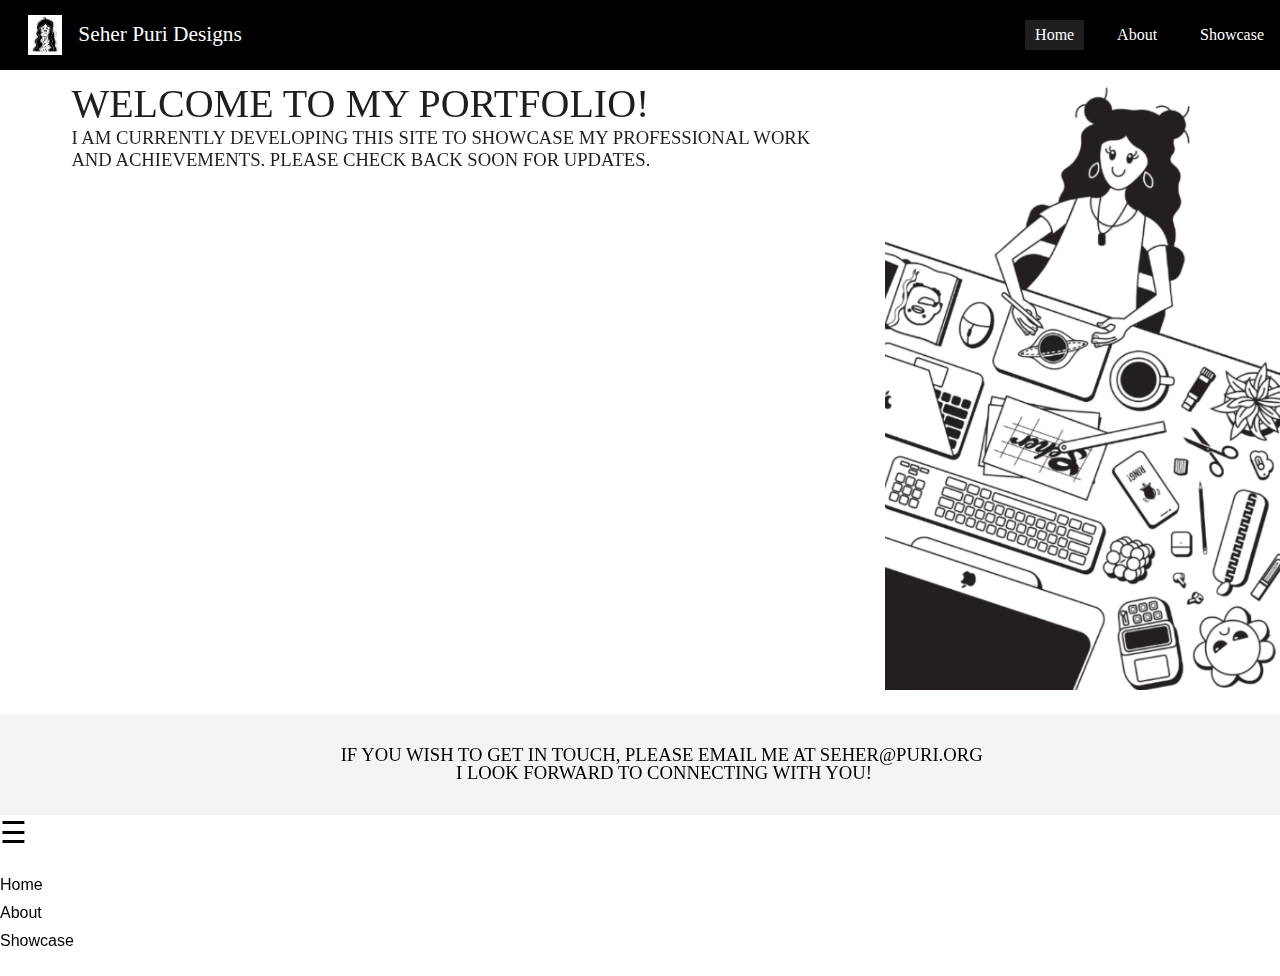
==== index.html @ eef6afc5 "Update index.html" ====
<html lang="en-GB" itemscope="" itemtype="http://schema.org/WebPage">

<head>
  <meta charset="utf-8">
  <script nonce="">var DOCS_timing = {}; DOCS_timing['sl'] = new Date().getTime();</script>
  <script nonce="">function _DumpException(e) { throw e; }</script>
  <script src="menu.js"></script>
  <script data-id="_gd" nonce="">window.WIZ_global_data = { "nQyAE": {} };</script>
  <script
    nonce="">_docs_flag_initialData = { "atari-emtpr": false, "atari-ebidm": true, "atari-ebids": true, "atari-eibrm": false, "atari-ectm": false, "atari-ects": false, "docs-text-elei": false, "docs-text-usc": true, "atari-bae": false, "docs-text-emtps": true, "docs-text-etsrdpn": false, "docs-text-etsrds": false, "docs-text-erdfs": false, "docs-text-endes": false, "docs-text-escpv": true, "docs-text-ecfs": false, "docs-text-ecis": false, "docs-text-eectfs": false, "docs-text-edctzs": true, "docs-text-eetxpc": false, "docs-text-eetxp": false, "docs-text-ertkmcp": true, "docs-text-ettctvs": false, "docs-text-ettts": false, "docs-text-escoubs": false, "docs-text-escivs": false, "docs-text-escitrbs": false, "docs-text-emscts": false, "docs-text-ecgvd": false, "docs-text-esbbcis": true, "docs-text-esbbcts": false, "docs-text-etccdts": false, "docs-text-etcchrs": false, "docs-text-etctrs": false, "docs-text-eltbbs": false, "docs-text-ecltts": false, "docs-text-etb": false, "docs-text-esbefr": false, "docs-text-ipi": false, "docs-etshc": false, "docs-text-tbcb": 2.0E7, "docs-efsmsdl": false, "docs-text-etof": false, "docs-text-ehlb": false, "docs-text-epa": true, "docs-text-dwit": false, "docs-text-elawp": false, "docs-eec": false, "docs-ecot": "", "docs-text-enbcr": false, "docs-sup": "", "umss": false, "docs-eldi": false, "docs-dli": false, "docs-liap": "/logImpressions", "ilcm": { "eui": "AHKXmL04zzETbN6a4yVkC2nZ6gKT31BmQuj3uWmdOve6rHyRDzWikCf91aJhLRkDQKFdBZyARju8", "je": 1, "sstu": 1723499376932144, "si": "CLHqh8G38IcDFcnczgAdP38i7Q", "gsc": null, "ei": [5703839, 5704621, 5706832, 5706836, 5707711, 5737784, 5737800, 5738513, 5738529, 5740798, 5740814, 5743108, 5743124, 5747265, 5748013, 5748029, 5752678, 5752694, 5753313, 5753329, 5754213, 5754229, 5755080, 5755096, 5758807, 5758823, 5762243, 5762259, 5764252, 5764268, 5765535, 5765551, 5766761, 5766777, 5767835, 5767851, 5773662, 5773678, 5774331, 5774347, 5774836, 5774852, 5776501, 5776517, 5784931, 5784947, 5784951, 5784967, 5791766, 5791782, 5796135, 5796151, 5796457, 5796473, 5797275, 5797291, 5798980, 5798996, 14101306, 14101502, 14101510, 14101534, 49372435, 49372443, 49375314, 49375322, 49472063, 49472071, 49622823, 49622831, 49623173, 49623181, 49643568, 49643576, 49644015, 49644023, 49769337, 49769345, 49822921, 49822929, 49823164, 49823172, 49833462, 49833470, 49842855, 49842863, 49924706, 49924714, 50221720, 50221728, 50266222, 50266230, 50273528, 50273536, 50297076, 50297084, 50297426, 50297434, 50335889, 50335897, 50360140, 50360148, 50498907, 50498915, 50529103, 50529111, 50586962, 50586970, 70971256, 70971264, 71038255, 71038263, 71079938, 71079946, 71085241, 71085249, 71185170, 71185178, 71197826, 71197834, 71238946, 71238954, 71289146, 71289154, 71346952, 71346960, 71387889, 71387897, 71429507, 71429515, 71473301, 71473309, 71478200, 71478208, 71478589, 71478597, 71528597, 71528605, 71530083, 71530091, 71532749, 71532757, 71533361, 71533377, 71544834, 71544842, 71545513, 71545521, 71546425, 71546433, 71554472, 71554480, 71560069, 71560077, 71560457, 71560465, 71561541, 71561549, 71573870, 71573878, 71592490, 71592498, 71612837, 71612845, 71614595, 71614603, 71624098, 71624114, 71631375, 71631383, 71652641, 71658040, 71658048, 71659813, 71659821, 71689860, 71689868, 71720760, 71732098, 71732106, 71798420, 71798436, 71830922, 71830930, 71897704, 71897712, 71897827, 71897835, 71924351, 71924359, 71928046, 71928054, 71960540, 71960548, 71961126, 71961134, 94327661, 94327669, 94351507, 94351515, 94353368, 94353376, 94397741, 94397749, 94399323, 94399331, 94415365, 94415373, 94420470, 94420478, 94427697, 94427705, 94428280, 94428288, 94429572, 94429580, 94434257, 94434265, 94479346, 94502654, 94502662, 94514761, 94514769, 94518793, 94518801, 94597639, 94597647, 94630911, 94641005, 94641013, 94661802, 94661810, 94670961, 94670969, 94707424, 94707432, 94738953, 94738961, 94784571, 94784579, 94887682, 94913439, 94913447, 94931531, 94931539, 94942490, 94942498, 95087176, 95087184, 95092002, 95092010, 95251262, 95251270, 95270935, 95270943, 95286373, 95286381, 99402321, 99402329], "crc": 0, "cvi": [] }, "docs-ccdil": false, "docs-eil": true, "info_params": { "token": "AHL0AtIHAHZyUPKdlfYdhPXs6K0J0HoTsw:1723499376731" }, "buildLabel": "editors.sites-viewer-frontend_20240730.02_p0", "docs-show_debug_info": false, "docs-castg": "CANARY_TYPE_NONE", "atari-jefp": "/_/view/jserror", "docs-jern": "view", "atari-rhpp": "/_/view", "docs-ecuach": false, "docs-cclt": 2033, "docs-ecci": true, "docs-esi": false, "docs-efypr": true, "docs-eyprp": true }; _docs_flag_cek = null; if (window['DOCS_timing']) { DOCS_timing['ifdld'] = new Date().getTime(); }</script>
  <meta name="viewport" content="width=device-width, initial-scale=1">
  <meta http-equiv="X-UA-Compatible" content="IE=edge">
  <meta name="referrer" content="origin">
  <link rel="icon" href="https://ssl.gstatic.com/atari/images/public/favicon.ico">
  <meta property="og:title" content="Seher Puri Designs">
  <meta property="og:type" content="website">
  <meta property="og:url" content="https://seherpuri.github.io/">
  <meta property="og:description" content="Welcome to my portfolio!
I am currently developing this site to showcase my professional work and achievements. Please check back soon for updates. 
">
  <meta itemprop="name" content="Seher Puri Designs">
  <meta itemprop="description" content="Welcome to my portfolio!
I am currently developing this site to showcase my professional work and achievements. Please check back soon for updates. 
">
  <meta itemprop="url" content="https://seherpuri.github.io/">
  <meta itemprop="thumbnailUrl"
    content="https://lh4.googleusercontent.com/OQDBVNIjzLQw0xaIHqxMUKn0dzCM7rMXqVrAGGxTqViyx8lMSqxVPrhXJ6Pit24qbC6jAW6xp5i2df34tSOvbFw=w16383">
  <meta itemprop="image"
    content="https://lh4.googleusercontent.com/OQDBVNIjzLQw0xaIHqxMUKn0dzCM7rMXqVrAGGxTqViyx8lMSqxVPrhXJ6Pit24qbC6jAW6xp5i2df34tSOvbFw=w16383">
  <meta itemprop="imageUrl"
    content="https://lh4.googleusercontent.com/OQDBVNIjzLQw0xaIHqxMUKn0dzCM7rMXqVrAGGxTqViyx8lMSqxVPrhXJ6Pit24qbC6jAW6xp5i2df34tSOvbFw=w16383">
  <meta property="og:image"
    content="https://lh4.googleusercontent.com/OQDBVNIjzLQw0xaIHqxMUKn0dzCM7rMXqVrAGGxTqViyx8lMSqxVPrhXJ6Pit24qbC6jAW6xp5i2df34tSOvbFw=w16383">
  <link
    href="gFonts.css"
    rel="stylesheet" nonce="">
  <style nonce="">
    @media only screen and (max-width: 479px) {
      .Rn3Z1b {
        font-size: 23.0pt;
      }
    }

    @media only screen and (min-width: 480px) and (max-width: 767px) {
      .Rn3Z1b {
        font-size: 27.0pt;
      }
    }

    @media only screen and (min-width: 768px) and (max-width: 1279px) {
      .Rn3Z1b {
        font-size: 30.0pt;
      }
    }

    @media only screen and (min-width: 1280px) {
      .Rn3Z1b {
        font-size: 30.0pt;
      }
    }
  </style>
  <link rel="stylesheet"
    href="global.css">
  <script nonce=""></script>
  <title>Seher Puri Designs</title>
  <style jsname="ptDGoc" nonce="">
    .ImnMyf {
      background-color: rgba(255, 255, 255, 1);
      color: rgba(33, 33, 33, 1);
    }

    .Vs12Bd {
      background-color: rgba(244, 244, 244, 1);
      color: rgba(0, 0, 0, 1);
    }

    .S5d9Rd {
      background-color: rgba(255, 82, 82, 1);
      color: rgba(255, 255, 255, 1);
    }

    .O13XJf {
      height: 340px;
      padding-bottom: 56px;
      padding-top: 56px;
    }

    .O13XJf .IFuOkc {
      background-image: url(https://ssl.gstatic.com/atari/images/impression-header.png);
    }

    .O13XJf .IFuOkc:before {
      background-color: rgba(33, 33, 33, 1);
      opacity: 0.5;
      display: block;
    }

    .O13XJf .zfr3Q {
      color: rgba(255, 255, 255, 1);
    }

    .O13XJf .qnVSj {
      color: rgba(255, 255, 255, 1);
    }

    .O13XJf .Glwbz {
      color: rgba(255, 255, 255, 1);
    }

    .O13XJf .qLrapd {
      color: rgba(255, 255, 255, 1);
    }

    .O13XJf .aHM7ed {
      color: rgba(255, 255, 255, 1);
    }

    .O13XJf .NHD4Gf {
      color: rgba(255, 255, 255, 1);
    }

    .O13XJf .QmpIrf {
      background-color: rgba(255, 255, 255, 1);
      border-color: rgba(243, 79, 76, 1);
      color: rgba(243, 79, 76, 1);
      font-family: 'Open Sans';
      font-size: 13pt;
      line-height: 22px;
    }

    @media only screen and (max-width: 479px) {
      .O13XJf .QmpIrf {
        font-size: 13pt;
      }
    }

    @media only screen and (min-width: 480px) and (max-width: 767px) {
      .O13XJf .QmpIrf {
        font-size: 13pt;
      }
    }

    @media only screen and (max-width: 479px) {
      .O13XJf {
        height: 250px;
      }
    }

    .SBrW1 {
      height: 430px;
      padding-bottom: 120px;
      padding-top: 120px;
    }

    .Wew9ke {
      fill: rgba(255, 255, 255, 1);
    }

    .YTv4We.chg4Jd:focus:before {
      border-color: rgba(31, 31, 31, 1);
      display: block;
    }

    .KJll8d {
      background-color: rgba(255, 255, 255, 1);
    }

    .fOU46b .YSH9J {
      color: rgba(255, 255, 255, 1);
    }

    .fOU46b .iWs3gf.chg4Jd:focus {
      background-color: rgba(255, 255, 255, 0.1199999973);
    }

    .fOU46b .Mz8gvb {
      color: rgba(255, 255, 255, 1);
    }

    .fOU46b .Mz8gvb.chg4Jd:focus:before {
      border-color: rgba(255, 255, 255, 1);
      display: block;
    }

    .fOU46b .G8QRnc .Mz8gvb {
      color: rgba(31, 31, 31, 1);
    }

    .fOU46b .G8QRnc .Mz8gvb.chg4Jd:focus:before {
      border-color: rgba(31, 31, 31, 1);
      display: block;
    }

    .fOU46b .G8QRnc .YSH9J {
      color: rgba(31, 31, 31, 1);
    }

    .fOU46b .G8QRnc .KJll8d {
      background-color: rgba(31, 31, 31, 1);
    }

    .fOU46b .usN8rf .YSH9J {
      color: rgba(31, 31, 31, 1);
    }

    .fOU46b .usN8rf .KJll8d {
      background-color: rgba(31, 31, 31, 1);
    }

    .fOU46b .usN8rf .Mz8gvb {
      color: rgba(31, 31, 31, 1);
    }

    .fOU46b .aCIEDd .YSH9J {
      color: rgba(0, 0, 0, 1);
    }

    .fOU46b .aCIEDd .KJll8d {
      background-color: rgba(0, 0, 0, 1);
    }

    .fOU46b .aCIEDd .Mz8gvb {
      color: rgba(0, 0, 0, 1);
    }

    .fOU46b .a3ETed .YSH9J {
      color: rgba(255, 255, 255, 1);
    }

    .fOU46b .a3ETed .KJll8d {
      background-color: rgba(255, 255, 255, 1);
    }

    .fOU46b .a3ETed .Mz8gvb {
      color: rgba(255, 255, 255, 1);
    }

    .fOU46b .zDUgLc {
      opacity: 0;
    }

    .fOU46b .LBrwzc .zDUgLc {
      opacity: 1;
      border-bottom-style: none;
    }

    .fOU46b .GBy4H .zDUgLc {
      opacity: 1;
    }

    @media only screen and (min-width: 1280px) {
      .XeSM4.b2Iqye.fOU46b .LBrwzc .tCHXDc {
        color: rgba(255, 255, 255, 1);
      }
    }

    .XeSM4.b2Iqye.fOU46b .LBrwzc .iWs3gf.chg4Jd:focus {
      background-color: rgba(255, 255, 255, 0.1199999973);
    }

    @media only screen and (min-width: 1280px) {
      .KuNac.b2Iqye.fOU46b .GBy4H .tCHXDc {
        color: rgba(31, 31, 31, 1);
      }
    }

    .KuNac.b2Iqye.fOU46b .GBy4H .iWs3gf.chg4Jd:focus {
      background-color: rgba(31, 31, 31, 0.1199999973);
    }

    @media only screen and (min-width: 1280px) {
      .KuNac.yMcSQd.fOU46b .GBy4H .tCHXDc {
        color: rgba(255, 255, 255, 1);
      }
    }

    .KuNac.yMcSQd.fOU46b .iWs3gf.chg4Jd:focus {
      background-color: rgba(255, 255, 255, 0.1199999973);
    }

    @media only screen and (min-width: 1280px) {
      .XeSM4.yMcSQd.fOU46b .LBrwzc .tCHXDc {
        color: rgba(31, 31, 31, 1);
      }
    }

    .XeSM4.yMcSQd.fOU46b .LBrwzc .iWs3gf.chg4Jd:focus {
      background-color: rgba(31, 31, 31, 0.1199999973);
    }

    .LBrwzc .oNsfjf {
      color: rgba(31, 31, 31, 1);
    }

    .LBrwzc .YSH9J {
      color: rgba(31, 31, 31, 1);
    }

    .LBrwzc .YTv4We.chg4Jd:focus:before {
      border-color: rgba(31, 31, 31, 1);
      display: block;
    }

    .LBrwzc .oNsfjf.Zjiec {
      color: rgba(31, 31, 31, 1);
    }

    .LBrwzc .zDUgLc {
      border-bottom-color: rgba(204, 204, 204, 1);
      border-bottom-width: 1px;
      border-bottom-style: solid;
    }

    .GBy4H .oNsfjf {
      color: rgba(255, 255, 255, 1);
    }

    .GBy4H .YSH9J {
      color: rgba(255, 255, 255, 1);
    }

    .GBy4H .YTv4We.chg4Jd:focus:before {
      border-color: rgba(255, 255, 255, 1);
      display: block;
    }

    .GBy4H .wgxiMe {
      background-color: rgba(0, 0, 0, 1);
    }

    .GBy4H .oNsfjf.Zjiec {
      color: rgba(255, 255, 255, 1);
    }

    .JzO0Vc {
      background-color: rgba(247, 247, 247, 1);
    }

    .M63kCb {
      background-color: rgba(255, 255, 255, 1);
    }

    .zfr3Q {
      font-family: 'Open Sans';
      color: rgba(33, 33, 33, 1);
      font-size: 13pt;
      line-height: 1.6;
      margin-top: 15px;
    }

    .qnVSj {
      color: rgba(33, 33, 33, 1);
    }

    .Glwbz {
      color: rgba(33, 33, 33, 1);
    }

    .dhtgD {
      text-decoration: underline;
    }

    .dhtgD:hover {
      color: rgba(243, 79, 76, 1);
    }

    .dhtgD:active {
      color: rgba(243, 79, 76, 1);
    }

    .duRjpb {
      font-family: Oswald;
      font-size: 38pt;
      line-height: 1.23;
      font-weight: 400;
      color: rgba(31, 31, 31, 1);
      margin-top: 20px;
      text-transform: uppercase;
    }

    .Ap4VC {
      margin-bottom: -20px;
    }

    .qLrapd {
      color: rgba(31, 31, 31, 1);
    }

    .JYVBee {
      font-family: Oswald;
      font-size: 29pt;
      line-height: 1.42;
      font-weight: 400;
      color: rgba(31, 31, 31, 1);
      margin-top: 20px;
      text-transform: uppercase;
    }

    .CobnVe {
      margin-bottom: -20px;
    }

    .aHM7ed {
      color: rgba(31, 31, 31, 1);
    }

    .OmQG5e {
      font-family: 'Open Sans';
      font-size: 18pt;
      line-height: 1.3;
      margin-top: 20px;
      font-weight: 400;
      color: rgba(243, 79, 76, 1);
    }

    .GV3q8e {
      margin-bottom: -20px;
    }

    .NHD4Gf {
      color: rgba(243, 79, 76, 1);
    }

    .duRjpb .OUGEr {
      color: rgba(31, 31, 31, 1);
    }

    .JYVBee .OUGEr {
      color: rgba(31, 31, 31, 1);
    }

    .OmQG5e .OUGEr {
      color: rgba(243, 79, 76, 1);
    }

    .TMjjoe {
      font-family: Oswald;
      font-size: 9pt;
      line-height: 1.2;
      margin-top: 0px;
    }

    .rysYnb {
      background-color: rgba(247, 247, 247, 1);
      padding-left: 50px;
      width: 256px;
    }

    .Zjiec {
      font-family: Oswald;
      font-weight: 400;
      font-size: 20pt;
      line-height: 1.2;
      margin-top: 48px;
      margin-left: 48px;
      margin-bottom: 62px;
      margin-right: 32px;
    }

    .oNsfjf.Zjiec {
      color: rgba(243, 79, 76, 1);
    }

    .XMyrgf {
      margin-top: 48px;
      margin-left: 48px;
      margin-bottom: 0px;
      margin-right: 32px;
    }

    .PsKE7e {
      font-family: 'Open Sans';
      font-weight: 400;
      font-size: 12pt;
      padding-left: 6px;
      padding-right: 6px;
    }

    .rysYnb .mohMlc:hover {
      background-color: rgba(0, 0, 0, 1);
    }

    .lhZOrc .aJHbb {
      background-color: rgba(31, 31, 31, 1);
      color: rgba(255, 255, 255, 1);
    }

    .oNsfjf {
      color: rgba(31, 31, 31, 1);
    }

    .YSH9J {
      color: rgba(31, 31, 31, 1);
    }

    .iWs3gf.chg4Jd:focus {
      background-color: rgba(31, 31, 31, 0.1199999973);
    }

    .zDUgLc {
      background-color: rgba(255, 255, 255, 1);
      opacity: 1;
    }

    .TlfmSc {
      font-family: Oswald;
      font-weight: 400;
      font-size: 16pt;
      line-height: 1.26;
    }

    .u5fiyc {
      line-height: 1.88;
    }

    .jgXgSe {
      font-family: 'Open Sans';
      font-weight: 400;
      font-size: 12pt;
      line-height: 1.88;
      padding-left: 10px;
      padding-right: 10px;
    }

    .lhZOrc {
      font-weight: 600;
    }

    .M9vuGd .jgXgSe {
      background-color: rgba(31, 31, 31, 1);
      color: rgba(255, 255, 255, 1);
    }

    .eWDljc {
      background-color: rgba(247, 247, 247, 1);
      padding-bottom: 28px;
    }

    .IKA38e {
      padding-left: 36px;
      margin-top: 20px;
    }

    .hDrhEe {
      font-family: 'Open Sans';
      margin-left: 12px;
      margin-right: 12px;
      padding-right: 6px;
      padding-left: 6px;
      display: inline-block;
      max-width: 90%;
    }

    .baH5ib .hDrhEe {
      margin-left: 4px;
      padding-left: 6px;
    }

    .iwQgFb {
      background-color: rgba(255, 82, 82, 1);
      opacity: 0.8;
      height: 3px;
      margin-top: 8px;
    }

    .ySLm4c {
      font-family: 'Open Sans';
    }

    .CbiMKe {
      background-color: rgba(211, 65, 63, 1);
    }

    .QmpIrf {
      background-color: rgba(211, 65, 63, 1);
      border-color: rgba(255, 255, 255, 1);
      color: rgba(255, 255, 255, 1);
      font-family: 'Open Sans';
      font-size: 13pt;
      line-height: 22px;
    }

    .qeLZfd:before {
      background-color: rgba(244, 244, 244, 1);
      display: block;
    }

    .qeLZfd .iwQgFb {
      background-color: rgba(255, 82, 82, 1);
      opacity: 1;
    }

    .qeLZfd .dhtgD:hover {
      color: rgba(0, 0, 0, 1);
    }

    .qeLZfd .duRjpb {
      color: rgba(0, 0, 0, 1);
    }

    .qeLZfd .qLrapd {
      color: rgba(0, 0, 0, 1);
    }

    .qeLZfd .JYVBee {
      color: rgba(0, 0, 0, 1);
    }

    .qeLZfd .aHM7ed {
      color: rgba(0, 0, 0, 1);
    }

    .qeLZfd .OmQG5e {
      color: rgba(0, 0, 0, 1);
    }

    .qeLZfd .NHD4Gf {
      color: rgba(0, 0, 0, 1);
    }

    .qeLZfd .duRjpb .OUGEr {
      color: rgba(0, 0, 0, 1);
    }

    .qeLZfd .JYVBee .OUGEr {
      color: rgba(0, 0, 0, 1);
    }

    .qeLZfd .OmQG5e .OUGEr {
      color: rgba(0, 0, 0, 1);
    }

    .lQAHbd:before {
      background-color: rgba(211, 65, 63, 1);
      display: block;
    }

    .lQAHbd .iwQgFb {
      background-color: rgba(255, 255, 255, 1);
      opacity: 1;
    }

    .lQAHbd .QmpIrf {
      background-color: rgba(255, 255, 255, 1);
      border-color: rgba(243, 79, 76, 1);
      color: rgba(243, 79, 76, 1);
      font-family: 'Open Sans';
      font-size: 13pt;
      line-height: 22px;
    }

    .lQAHbd .CbiMKe {
      background-color: rgba(255, 255, 255, 1);
    }

    @media only screen and (max-width: 479px) {
      .lQAHbd .QmpIrf {
        font-size: 13pt;
      }
    }

    @media only screen and (min-width: 480px) and (max-width: 767px) {
      .lQAHbd .QmpIrf {
        font-size: 13pt;
      }
    }

    .lQAHbd .zfr3Q {
      color: rgba(255, 255, 255, 1);
    }

    .lQAHbd .qnVSj {
      color: rgba(255, 255, 255, 1);
    }

    .lQAHbd .Glwbz {
      color: rgba(255, 255, 255, 1);
    }

    .lQAHbd .dhtgD:hover {
      color: rgba(255, 255, 255, 1);
      opacity: 0.7;
    }

    .lQAHbd .duRjpb {
      color: rgba(255, 255, 255, 1);
    }

    .lQAHbd .qLrapd {
      color: rgba(255, 255, 255, 1);
    }

    .lQAHbd .JYVBee {
      color: rgba(255, 255, 255, 1);
    }

    .lQAHbd .aHM7ed {
      color: rgba(255, 255, 255, 1);
    }

    .lQAHbd .OmQG5e {
      color: rgba(255, 255, 255, 1);
    }

    .lQAHbd .NHD4Gf {
      color: rgba(255, 255, 255, 1);
    }

    .lQAHbd .duRjpb .OUGEr {
      color: rgba(255, 255, 255, 1);
    }

    .lQAHbd .JYVBee .OUGEr {
      color: rgba(255, 255, 255, 1);
    }

    .lQAHbd .OmQG5e .OUGEr {
      color: rgba(255, 255, 255, 1);
    }

    .IFuOkc .dhtgD:hover {
      color: rgba(243, 79, 76, 1);
    }

    .LB7kq .dhtgD:hover {
      color: rgba(243, 79, 76, 1);
    }

    .LB7kq .baZpAe .duRjpb {
      padding-bottom: 20px;
    }

    .LB7kq .duRjpb:not(.TYR86d):first-child:before {
      border-bottom-width: 12px;
      border-bottom-style: solid;
      border-bottom-color: rgba(255, 82, 82, 1);
      display: block;
    }

    .LB7kq .duRjpb {
      font-size: 60pt;
      line-height: 1.2;
      font-weight: 400;
      padding-bottom: 20px;
    }

    @media only screen and (max-width: 479px) {
      .LB7kq .duRjpb {
        font-size: 39pt;
      }
    }

    @media only screen and (min-width: 480px) and (max-width: 767px) {
      .LB7kq .duRjpb {
        font-size: 51pt;
      }
    }

    .LB7kq .JYVBee {
      font-size: 29pt;
      line-height: 1.18;
    }

    @media only screen and (max-width: 479px) {
      .LB7kq .JYVBee {
        font-size: 22pt;
      }
    }

    @media only screen and (min-width: 480px) and (max-width: 767px) {
      .LB7kq .JYVBee {
        font-size: 26pt;
      }
    }

    .gk8rDe .duRjpb {
      font-size: 48pt;
    }

    @media only screen and (max-width: 479px) {
      .gk8rDe .duRjpb {
        font-size: 32pt;
      }
    }

    @media only screen and (min-width: 480px) and (max-width: 767px) {
      .gk8rDe .duRjpb {
        font-size: 41pt;
      }
    }

    .cJgDec .zfr3Q {
      color: rgba(255, 255, 255, 1);
    }

    .cJgDec .zfr3Q .OUGEr {
      color: rgba(255, 255, 255, 1);
    }

    .cJgDec .qnVSj {
      color: rgba(255, 255, 255, 1);
    }

    .cJgDec .Glwbz {
      color: rgba(255, 255, 255, 1);
    }

    .cJgDec .qLrapd {
      color: rgba(255, 255, 255, 1);
    }

    .cJgDec .aHM7ed {
      color: rgba(255, 255, 255, 1);
    }

    .cJgDec .NHD4Gf {
      color: rgba(255, 255, 255, 1);
    }

    .cJgDec .IFuOkc:before {
      background-color: rgba(33, 33, 33, 1);
      opacity: 0.5;
      display: block;
    }

    .cJgDec .QmpIrf {
      background-color: rgba(255, 255, 255, 1);
      border-color: rgba(243, 79, 76, 1);
      color: rgba(243, 79, 76, 1);
      font-family: 'Open Sans';
      font-size: 13pt;
      line-height: 22px;
    }

    @media only screen and (max-width: 479px) {
      .cJgDec .QmpIrf {
        font-size: 13pt;
      }
    }

    @media only screen and (min-width: 480px) and (max-width: 767px) {
      .cJgDec .QmpIrf {
        font-size: 13pt;
      }
    }

    .tpmmCb .zfr3Q {
      color: rgba(31, 31, 31, 1);
    }

    .tpmmCb .zfr3Q .OUGEr {
      color: rgba(31, 31, 31, 1);
    }

    .tpmmCb .qnVSj {
      color: rgba(31, 31, 31, 1);
    }

    .tpmmCb .Glwbz {
      color: rgba(31, 31, 31, 1);
    }

    .tpmmCb .qLrapd {
      color: rgba(31, 31, 31, 1);
    }

    .tpmmCb .aHM7ed {
      color: rgba(31, 31, 31, 1);
    }

    .tpmmCb .NHD4Gf {
      color: rgba(31, 31, 31, 1);
    }

    .tpmmCb .IFuOkc:before {
      background-color: rgba(255, 255, 255, 1);
      display: block;
    }

    .tpmmCb .Wew9ke {
      fill: rgba(31, 31, 31, 1);
    }

    .tpmmCb .QmpIrf {
      background-color: rgba(255, 255, 255, 1);
      border-color: rgba(243, 79, 76, 1);
      color: rgba(243, 79, 76, 1);
      font-family: 'Open Sans';
      font-size: 13pt;
      line-height: 22px;
    }

    @media only screen and (max-width: 479px) {
      .tpmmCb .QmpIrf {
        font-size: 13pt;
      }
    }

    @media only screen and (min-width: 480px) and (max-width: 767px) {
      .tpmmCb .QmpIrf {
        font-size: 13pt;
      }
    }

    .gk8rDe {
      padding-top: 60px;
    }

    .gk8rDe .zfr3Q {
      color: rgba(31, 31, 31, 1);
    }

    .gk8rDe .OmQG5e {
      color: rgba(31, 31, 31, 1);
    }

    .gk8rDe .NHD4Gf {
      color: rgba(31, 31, 31, 1);
    }

    .gk8rDe .QmpIrf {
      background-color: rgba(211, 65, 63, 1);
      border-color: rgba(255, 255, 255, 1);
      color: rgba(255, 255, 255, 1);
      font-family: 'Open Sans';
      font-size: 13pt;
      line-height: 22px;
    }

    @media only screen and (max-width: 479px) {
      .gk8rDe .QmpIrf {
        font-size: 13pt;
      }
    }

    @media only screen and (min-width: 480px) and (max-width: 767px) {
      .gk8rDe .QmpIrf {
        font-size: 13pt;
      }
    }

    @media only screen and (max-width: 479px) {
      .gk8rDe {
        padding-top: 32px;
        padding-bottom: 32px;
      }
    }

    .PsKE7e:hover {
      opacity: 0.7;
    }

    .BFDQOb:hover {
      opacity: 0.7;
    }

    .wgxiMe {
      background-color: rgba(247, 247, 247, 1);
    }

    .xkUom {
      border-color: rgba(0, 0, 0, 1);
      color: rgba(0, 0, 0, 1);
      font-family: 'Open Sans';
      font-size: 13pt;
      line-height: 22px;
    }

    .xkUom:hover {
      background-color: rgba(31, 31, 31, 0.1000000015);
    }

    .KjwKmc {
      color: rgba(0, 0, 0, 1);
      font-family: 'Open Sans';
      font-size: 13pt;
      line-height: 22px;
    }

    .KjwKmc:hover {
      background-color: rgba(31, 31, 31, 0.1000000015);
    }

    .lQAHbd .xkUom {
      border-color: rgba(255, 255, 255, 1);
      color: rgba(255, 255, 255, 1);
      font-family: 'Open Sans';
      font-size: 13pt;
      line-height: 22px;
    }

    .lQAHbd .xkUom:hover {
      background-color: rgba(255, 255, 255, 0.1000000015);
    }

    .lQAHbd .KjwKmc {
      color: rgba(255, 255, 255, 1);
      font-family: 'Open Sans';
      font-size: 13pt;
      line-height: 22px;
    }

    .lQAHbd .KjwKmc:hover {
      background-color: rgba(255, 255, 255, 0.1000000015);
    }

    @media only screen and (max-width: 479px) {
      .lQAHbd .xkUom {
        font-size: 13pt;
      }
    }

    @media only screen and (min-width: 480px) and (max-width: 767px) {
      .lQAHbd .xkUom {
        font-size: 13pt;
      }
    }

    @media only screen and (max-width: 479px) {
      .lQAHbd .KjwKmc {
        font-size: 13pt;
      }
    }

    @media only screen and (min-width: 480px) and (max-width: 767px) {
      .lQAHbd .KjwKmc {
        font-size: 13pt;
      }
    }

    .lQAHbd .Mt0nFe {
      border-color: rgba(0, 0, 0, 0.200000003);
    }

    .cJgDec .xkUom {
      border-color: rgba(255, 255, 255, 1);
      color: rgba(255, 255, 255, 1);
      font-family: 'Open Sans';
      font-size: 13pt;
      line-height: 22px;
    }

    .cJgDec .xkUom:hover {
      background-color: rgba(255, 255, 255, 0.1000000015);
    }

    .cJgDec .KjwKmc {
      color: rgba(255, 255, 255, 1);
      font-family: 'Open Sans';
      font-size: 13pt;
      line-height: 22px;
    }

    .cJgDec .KjwKmc:hover {
      background-color: rgba(255, 255, 255, 0.1000000015);
    }

    @media only screen and (max-width: 479px) {
      .cJgDec .xkUom {
        font-size: 13pt;
      }
    }

    @media only screen and (min-width: 480px) and (max-width: 767px) {
      .cJgDec .xkUom {
        font-size: 13pt;
      }
    }

    @media only screen and (max-width: 479px) {
      .cJgDec .KjwKmc {
        font-size: 13pt;
      }
    }

    @media only screen and (min-width: 480px) and (max-width: 767px) {
      .cJgDec .KjwKmc {
        font-size: 13pt;
      }
    }

    .tpmmCb .xkUom {
      border-color: rgba(31, 31, 31, 1);
      color: rgba(31, 31, 31, 1);
      font-family: 'Open Sans';
      font-size: 13pt;
      line-height: 22px;
    }

    .tpmmCb .xkUom:hover {
      background-color: rgba(31, 31, 31, 0.1000000015);
    }

    .tpmmCb .KjwKmc {
      color: rgba(31, 31, 31, 1);
      font-family: 'Open Sans';
      font-size: 13pt;
      line-height: 22px;
    }

    .tpmmCb .KjwKmc:hover {
      background-color: rgba(31, 31, 31, 0.1000000015);
    }

    @media only screen and (max-width: 479px) {
      .tpmmCb .xkUom {
        font-size: 13pt;
      }
    }

    @media only screen and (min-width: 480px) and (max-width: 767px) {
      .tpmmCb .xkUom {
        font-size: 13pt;
      }
    }

    @media only screen and (max-width: 479px) {
      .tpmmCb .KjwKmc {
        font-size: 13pt;
      }
    }

    @media only screen and (min-width: 480px) and (max-width: 767px) {
      .tpmmCb .KjwKmc {
        font-size: 13pt;
      }
    }

    .gk8rDe .xkUom {
      border-color: rgba(0, 0, 0, 1);
      color: rgba(0, 0, 0, 1);
      font-family: 'Open Sans';
      font-size: 13pt;
      line-height: 22px;
    }

    .gk8rDe .xkUom:hover {
      background-color: rgba(31, 31, 31, 0.1000000015);
    }

    .gk8rDe .KjwKmc {
      color: rgba(0, 0, 0, 1);
      font-family: 'Open Sans';
      font-size: 13pt;
      line-height: 22px;
    }

    .gk8rDe .KjwKmc:hover {
      background-color: rgba(31, 31, 31, 0.1000000015);
    }

    @media only screen and (max-width: 479px) {
      .gk8rDe .xkUom {
        font-size: 13pt;
      }
    }

    @media only screen and (min-width: 480px) and (max-width: 767px) {
      .gk8rDe .xkUom {
        font-size: 13pt;
      }
    }

    @media only screen and (max-width: 479px) {
      .gk8rDe .KjwKmc {
        font-size: 13pt;
      }
    }

    @media only screen and (min-width: 480px) and (max-width: 767px) {
      .gk8rDe .KjwKmc {
        font-size: 13pt;
      }
    }

    .O13XJf .xkUom {
      border-color: rgba(255, 255, 255, 1);
      color: rgba(255, 255, 255, 1);
      font-family: 'Open Sans';
      font-size: 13pt;
      line-height: 22px;
    }

    .O13XJf .xkUom:hover {
      background-color: rgba(255, 255, 255, 0.1000000015);
    }

    .O13XJf .KjwKmc {
      color: rgba(255, 255, 255, 1);
      font-family: 'Open Sans';
      font-size: 13pt;
      line-height: 22px;
    }

    .O13XJf .KjwKmc:hover {
      background-color: rgba(255, 255, 255, 0.1000000015);
    }

    @media only screen and (max-width: 479px) {
      .O13XJf .xkUom {
        font-size: 13pt;
      }
    }

    @media only screen and (min-width: 480px) and (max-width: 767px) {
      .O13XJf .xkUom {
        font-size: 13pt;
      }
    }

    @media only screen and (max-width: 479px) {
      .O13XJf .KjwKmc {
        font-size: 13pt;
      }
    }

    @media only screen and (min-width: 480px) and (max-width: 767px) {
      .O13XJf .KjwKmc {
        font-size: 13pt;
      }
    }

    .Y4CpGd {
      font-family: 'Open Sans';
      font-size: 13pt;
    }

    .CMArNe {
      background-color: rgba(244, 244, 244, 1);
    }

    @media only screen and (max-width: 479px) {
      .duRjpb {
        font-size: 27pt;
      }
    }

    @media only screen and (min-width: 480px) and (max-width: 767px) {
      .duRjpb {
        font-size: 33pt;
      }
    }

    @media only screen and (max-width: 479px) {
      .JYVBee {
        font-size: 22pt;
      }
    }

    @media only screen and (min-width: 480px) and (max-width: 767px) {
      .JYVBee {
        font-size: 26pt;
      }
    }

    @media only screen and (max-width: 479px) {
      .OmQG5e {
        font-size: 16pt;
      }
    }

    @media only screen and (min-width: 480px) and (max-width: 767px) {
      .OmQG5e {
        font-size: 17pt;
      }
    }

    @media only screen and (max-width: 479px) {
      .TMjjoe {
        font-size: 9pt;
      }
    }

    @media only screen and (min-width: 480px) and (max-width: 767px) {
      .TMjjoe {
        font-size: 9pt;
      }
    }

    @media only screen and (max-width: 479px) {
      .Zjiec {
        font-size: 17pt;
      }
    }

    @media only screen and (min-width: 480px) and (max-width: 767px) {
      .Zjiec {
        font-size: 19pt;
      }
    }

    @media only screen and (max-width: 479px) {
      .PsKE7e {
        font-size: 12pt;
      }
    }

    @media only screen and (min-width: 480px) and (max-width: 767px) {
      .PsKE7e {
        font-size: 12pt;
      }
    }

    @media only screen and (max-width: 479px) {
      .TlfmSc {
        font-size: 15pt;
      }
    }

    @media only screen and (min-width: 480px) and (max-width: 767px) {
      .TlfmSc {
        font-size: 15pt;
      }
    }

    @media only screen and (max-width: 479px) {
      .jgXgSe {
        font-size: 12pt;
      }
    }

    @media only screen and (min-width: 480px) and (max-width: 767px) {
      .jgXgSe {
        font-size: 12pt;
      }
    }

    @media only screen and (max-width: 479px) {
      .QmpIrf {
        font-size: 13pt;
      }
    }

    @media only screen and (min-width: 480px) and (max-width: 767px) {
      .QmpIrf {
        font-size: 13pt;
      }
    }

    @media only screen and (max-width: 479px) {
      .xkUom {
        font-size: 13pt;
      }
    }

    @media only screen and (min-width: 480px) and (max-width: 767px) {
      .xkUom {
        font-size: 13pt;
      }
    }

    @media only screen and (max-width: 479px) {
      .KjwKmc {
        font-size: 13pt;
      }
    }

    @media only screen and (min-width: 480px) and (max-width: 767px) {
      .KjwKmc {
        font-size: 13pt;
      }
    }
  </style>
  <!-- <script nonce="">_at_config = [null, "AIzaSyChg3MFqzdi1P5J-YvEyakkSA1yU7HRcDI", "897606708560-a63d8ia0t9dhtpdt4i3djab2m42see7o.apps.googleusercontent.com", null, null, null, null, null, null, null, null, null, null, null, "SITES_%s", null, null, null, null, null, null, null, null, null, ["AHKXmL1Yk-_I15WPMtOT_ueUv5fz-U71DbSNAxN2lVHB0YSRvv3Sy5jr8YJhZ9ZNUPxls3K1ocXr", 1, "CL74no7NwIgDFdThzgAdJa0xgA", 1726253955005502, [5703839, 5704621, 5706832, 5706836, 5707711, 5737784, 5737800, 5738513, 5738529, 5740798, 5740814, 5743108, 5743124, 5747265, 5748013, 5748029, 5752678, 5752694, 5753313, 5753329, 5754213, 5754229, 5755080, 5755096, 5758807, 5758823, 5762243, 5762259, 5764252, 5764268, 5765535, 5765551, 5766761, 5766777, 5767835, 5767851, 5773662, 5773678, 5774331, 5774347, 5774836, 5774852, 5776501, 5776517, 5784931, 5784947, 5784951, 5784967, 5791766, 5791782, 5796135, 5796151, 5796457, 5796473, 5798980, 5798996, 14101306, 14101502, 14101510, 14101534, 49372435, 49372443, 49375314, 49375322, 49472063, 49472071, 49622823, 49622831, 49623173, 49623181, 49643568, 49643576, 49644015, 49644023, 49769337, 49769345, 49822921, 49822929, 49823164, 49823172, 49833462, 49833470, 49842855, 49842863, 49924706, 49924714, 50221720, 50221728, 50266222, 50266230, 50273528, 50273536, 50297076, 50297084, 50297426, 50297434, 50498907, 50498915, 50529103, 50529111, 50586962, 50586970, 70971256, 70971264, 71038255, 71038263, 71079938, 71079946, 71085241, 71085249, 71185170, 71185178, 71197826, 71197834, 71238946, 71238954, 71252297, 71252305, 71289146, 71289154, 71387889, 71387897, 71429507, 71429515, 71473301, 71473309, 71478200, 71478208, 71478589, 71478597, 71528597, 71528605, 71530083, 71530091, 71532749, 71532757, 71533361, 71533377, 71544834, 71544842, 71545513, 71545521, 71546425, 71546433, 71554472, 71554480, 71560069, 71560077, 71560457, 71560465, 71561541, 71561549, 71573870, 71573878, 71592490, 71592498, 71652641, 71658040, 71658048, 71659813, 71659821, 71689860, 71689868, 71720760, 71721087, 71721095, 71798420, 71798436, 71798440, 71798456, 71868050, 71868058, 71897704, 71897712, 71897827, 71897835, 71924351, 71924359, 71960540, 71960548, 71961126, 71961134, 94327661, 94327669, 94351507, 94351515, 94353368, 94353376, 94397741, 94397749, 94413607, 94413615, 94415365, 94415373, 94427697, 94427705, 94434257, 94434265, 94435578, 94435586, 94489858, 94489866, 94502654, 94502662, 94518793, 94518801, 94526768, 94526776, 94597639, 94597647, 94630911, 94661802, 94661810, 94707424, 94707432, 94784571, 94784579, 94929210, 94929218, 94931531, 94931539, 94942490, 94942498, 95087186, 95087194, 95092002, 95092010, 95112873, 95112881, 95118561, 95118569, 95234871, 95234879, 95251262, 95251270, 95266740, 95266748, 95270945, 95270953, 95271333, 95271341, 95286373, 95286381, 95314802, 95314810, 99237681, 99237689, 99310979, 99310987, 99368792, 99368800, 99402331, 99402339, 100130663, 100130679]], "AHL0AtKVs_nwkMo5Rv6nHy4etielaHJSow:1726253954849", null, null, null, 0, null, null, null, null, null, null, null, null, null, "https://drive.google.com", null, null, null, null, null, null, null, null, null, 0, 1, null, null, null, null, null, null, null, null, null, null, null, null, null, null, null, null, null, null, null, null, null, null, null, null, null, null, null, null, null, null, null, null, null, null, null, null, null, null, null, null, null, null, null, null, null, null, "v2internal", "https://docs.google.com", null, null, null, null, null, null, "", null, null, null, null, null, 0, null, null, null, null, null, null, null, null, null, null, null, null, null, null, null, null, null, null, null, null, null, 1, "", null, null, null, null, null, null, null, null, null, null, null, null, 6, null, null, "", "", null, null, null, null, 78, "", null, null, null, null, null, null, null, null, null, null, null, null, null, null, null, null, null, null, null, null, null, null, null, null, null, null, null, null, null, null, null, null, null, null, null, null, null, null, null, null, null, null, null, null, null, null, null, null, null, null, null, null, null, "https://www.gstatic.com/atari/embeds/83a60601c213b72fb19c1855fb0c5f26/intermediate-frame-minified.html", 0, null, "v2beta", null, null, null, null, null, null, 4, "https://accounts.google.com/o/oauth2/iframe", null, null, null, null, null, null, "https://2055055291-atari-embeds.googleusercontent.com/embeds/16cb204cf3a9d4d223a0a3fd8b0eec5d/inner-frame-minified.html", null, null, null, null, null, null, null, null, null, null, null, null, null, null, null, null, null, null, null, null, null, null, null, null, null, null, null, null, null, null, null, null, null, null, null, null, null, null, null, null, null, null, null, null, null, null, null, null, null, null, null, null, null, null, null, null, null, null, null, null, null, null, null, null, null, null, 0, null, null, null, null, null, null, null, null, null, null, null, null, null, null, null, null, null, null, null, "https://www.seherpuri.design/", null, null, null, null, null, null, null, null, null, null, null, null, null, null, null, null, null, null, null, null, null, null, null, null, null, null, null, null, null, null, null, null, null, null, 0, null, null, null, null, null, null, 0, null, "01gvxmf4", null, null, null, null, null, null, null, null, null, null, null, null, null, null, null, null, null, null, null, null, null, null, 0, null, null, null, null, null, null, null, null, null, null, null, null, null, null, null, 1, null, null, [1726253955006, "editors.sites-viewer-frontend_20240903.02_p0", "670469373", "0", 0, 1, ""], null, null, null, null, 1, null, null, 0, null, null, null, null, null, null, null, null, 20, 500, "https://domains.google.com", null, 0, null, null, null, null, null, null, null, null, null, null, null, 0, null, null, null, null, null, null, null, null, null, null, 1, 0, 1, 0, 0, 0, 0, null, null, null, null, null, "https://www.google.com/calendar/embed", null, null, null, null, 0, null, null, null, null, null, null, null, null, null, null, 0, null, null, null, null, null, null, null, null, null, null, null, null, null, "PROD", 0, null, 0, null, 0]; window.globals = {"enableAnalytics": true, "webPropertyId": "", "showDebug": false, "hashedSiteId": "7f5cb53b58426cb43eed925a72a35478f0c22e8eb18f83d6d9713453279918fd", "normalizedPath": "puri.org/seherpuridesigns/home", "pageTitle": "Home" }; function gapiLoaded() { if (globals.gapiLoaded == undefined) {globals.gapiLoaded = true; } else {globals.gapiLoaded(); } } window.messages = []; window.addEventListener && window.addEventListener('message', function (e) { if (window.messages && e.data && e.data.magic == 'SHIC') {window.messages.push(e); } });</script> -->
  <script src="https://apis.google.com/js/client.js?onload=gapiLoaded" nonce=""></script>
  <script nonce="">(function () { }).call(this);
  </script>
</head>

<body dir="ltr" itemscope="" itemtype="http://schema.org/WebPage" id="yDmH0d" css="yDmH0d"
  jsaction="GvneHb:.CLIENT;SK99f:.CLIENT;XxLlob:.CLIENT;c7OXCd:.CLIENT" class="EIlDfe">
  <div jscontroller="pc62j" jsmodel="iTeaXe" jsaction="rcuQ6b:WYd;GvneHb:og1FDd;vbaUQc:uAM5ec;">
    <div jscontroller="X4BaPc"
      jsaction="rcuQ6b:WYd;o6xM5b:Pg9eo;HuL2Hd:mHeCvf;VMhF5:FFYy5e;sk3Qmb:HI1Mdd;JIbuQc:rSzFEd(z2EeY),aSaF6e(ilzYPe);">
      <div jscontroller="o1L5Wb" data-sitename="seherpuridesigns" data-search-scope="1" data-domain="puri.org"
        data-universe="1" jsmodel="fNFZH"
        jsaction="Pe9H6d:cZFEp;WMZaJ:VsGN3;hJluRd:UADL7b;zuqEgd:HI9w0;tr6QDd:Y8aXB;MxH79b:xDkBfb;JIbuQc:SPXMTb(uxAMZ),LjG1Ed(a6mxbb);"
        jsname="G0jgYd">
        <div jsname="gYwusb" class="p9b27"></div>
        <div jscontroller="RrXLpc" jsname="XeeWQc" role="banner"
          jsaction="keydown:uiKYid(OH0EC);rcuQ6b:WYd;zuqEgd:ufqpf;JIbuQc:XfTnxb(lfEfFf),AlTiYc(GeGHKb),AlTiYc(m1xNUe),zZlNMe(pZn8Oc);YqO5N:ELcyfe;">
          <div jsname="bF1uUb" class="BuY5Fd" jsaction="click:xVuwSc;"></div>
          <div jsname="MVsrn" class="TbNlJb ">
            <div role="button" class="U26fgb mUbCce fKz7Od h3nfre M9Bg4d" jscontroller="VXdfxd"
              jsaction="click:cOuCgd; mousedown:UX7yZ; mouseup:lbsD7e; mouseenter:tfO1Yc; mouseleave:JywGue; focus:AHmuwe; blur:O22p3e; contextmenu:mg9Pef;touchstart:p6p2H; touchmove:FwuNnf; touchend:yfqBxc(preventDefault=true); touchcancel:JMtRjd;"
              jsshadow="" jsname="GeGHKb" aria-label="Back to site" aria-disabled="false" tabindex="0"
              data-tooltip="Back to site" data-tooltip-vertical-offset="-12" data-tooltip-horizontal-offset="0">
              <div class="VTBa7b MbhUzd" jsname="ksKsZd"></div><span jsslot="" class="xjKiLb"><span class="Ce1Y1c"
                  style="top: -12px"><svg class="V4YR2c" viewBox="0 0 24 24" focusable="false">
                    <path d="M0 0h24v24H0z" fill="none"></path>
                    <path d="M20 11H7.83l5.59-5.59L12 4l-8 8 8 8 1.41-1.41L7.83 13H20v-2z"></path>
                  </svg></span></span>
            </div>
            <div class="E2UJ5" jsname="M6JdT" style="margin-left: 200.75px; width: 402px;">
              <div class="rFrNMe b7AJhc zKHdkd" jscontroller="pxq3x"
                jsaction="clickonly:KjsqPd; focus:Jt1EX; blur:fpfTEe; input:Lg5SV" jsshadow="" jsname="OH0EC"
                aria-expanded="true">
                <div class="aCsJod oJeWuf">
                  <div class="aXBtI I0VJ4d Wic03c"><span jsslot="" class="A37UZe qgcB3c iHd5yb">
                      <div role="button" class="U26fgb mUbCce fKz7Od i3PoXe M9Bg4d" jscontroller="VXdfxd"
                        jsaction="click:cOuCgd; mousedown:UX7yZ; mouseup:lbsD7e; mouseenter:tfO1Yc; mouseleave:JywGue; focus:AHmuwe; blur:O22p3e; contextmenu:mg9Pef;touchstart:p6p2H; touchmove:FwuNnf; touchend:yfqBxc(preventDefault=true); touchcancel:JMtRjd;"
                        jsshadow="" jsname="lfEfFf" aria-label="Search" aria-disabled="false" tabindex="0"
                        data-tooltip="Search" data-tooltip-vertical-offset="-12" data-tooltip-horizontal-offset="0">
                        <div class="VTBa7b MbhUzd" jsname="ksKsZd"></div><span jsslot="" class="xjKiLb"><span
                            class="Ce1Y1c" style="top: -12px"><svg class="vu8Pwe" viewBox="0 0 24 24" focusable="false">
                              <path
                                d="M15.5 14h-.79l-.28-.27C15.41 12.59 16 11.11 16 9.5 16 5.91 13.09 3 9.5 3S3 5.91 3 9.5 5.91 16 9.5 16c1.61 0 3.09-.59 4.23-1.57l.27.28v.79l5 4.99L20.49 19l-4.99-5zm-6 0C7.01 14 5 11.99 5 9.5S7.01 5 9.5 5 14 7.01 14 9.5 11.99 14 9.5 14z">
                              </path>
                              <path d="M0 0h24v24H0z" fill="none"></path>
                            </svg></span></span>
                      </div>
                      <div class="EmVfjc SKShhf" data-loadingmessage="Loading…" jscontroller="qAKInc"
                        jsaction="animationend:kWijWc;dyRcpb:dyRcpb" jsname="aZ2wEe">
                        <div class="Cg7hO" aria-live="assertive" jsname="vyyg5"></div>
                        <div jsname="Hxlbvc" class="xu46lf">
                          <div class="ir3uv uWlRce co39ub">
                            <div class="xq3j6 ERcjC">
                              <div class="X6jHbb GOJTSe"></div>
                            </div>
                            <div class="HBnAAc">
                              <div class="X6jHbb GOJTSe"></div>
                            </div>
                            <div class="xq3j6 dj3yTd">
                              <div class="X6jHbb GOJTSe"></div>
                            </div>
                          </div>
                          <div class="ir3uv GFoASc Cn087">
                            <div class="xq3j6 ERcjC">
                              <div class="X6jHbb GOJTSe"></div>
                            </div>
                            <div class="HBnAAc">
                              <div class="X6jHbb GOJTSe"></div>
                            </div>
                            <div class="xq3j6 dj3yTd">
                              <div class="X6jHbb GOJTSe"></div>
                            </div>
                          </div>
                          <div class="ir3uv WpeOqd hfsr6b">
                            <div class="xq3j6 ERcjC">
                              <div class="X6jHbb GOJTSe"></div>
                            </div>
                            <div class="HBnAAc">
                              <div class="X6jHbb GOJTSe"></div>
                            </div>
                            <div class="xq3j6 dj3yTd">
                              <div class="X6jHbb GOJTSe"></div>
                            </div>
                          </div>
                          <div class="ir3uv rHV3jf EjXFBf">
                            <div class="xq3j6 ERcjC">
                              <div class="X6jHbb GOJTSe"></div>
                            </div>
                            <div class="HBnAAc">
                              <div class="X6jHbb GOJTSe"></div>
                            </div>
                            <div class="xq3j6 dj3yTd">
                              <div class="X6jHbb GOJTSe"></div>
                            </div>
                          </div>
                        </div>
                      </div>
                      <div role="button" class="U26fgb mUbCce fKz7Od JyJRXe M9Bg4d" jscontroller="VXdfxd"
                        jsaction="click:cOuCgd; mousedown:UX7yZ; mouseup:lbsD7e; mouseenter:tfO1Yc; mouseleave:JywGue; focus:AHmuwe; blur:O22p3e; contextmenu:mg9Pef;touchstart:p6p2H; touchmove:FwuNnf; touchend:yfqBxc(preventDefault=true); touchcancel:JMtRjd;"
                        jsshadow="" jsname="m1xNUe" aria-label="Back to site" aria-disabled="false" tabindex="0"
                        data-tooltip="Back to site" data-tooltip-vertical-offset="-12"
                        data-tooltip-horizontal-offset="0">
                        <div class="VTBa7b MbhUzd" jsname="ksKsZd"></div><span jsslot="" class="xjKiLb"><span
                            class="Ce1Y1c" style="top: -12px"><svg class="V4YR2c" viewBox="0 0 24 24" focusable="false">
                              <path d="M0 0h24v24H0z" fill="none"></path>
                              <path d="M20 11H7.83l5.59-5.59L12 4l-8 8 8 8 1.41-1.41L7.83 13H20v-2z"></path>
                            </svg></span></span>
                      </div>
                    </span>
                    <div class="Xb9hP"><input type="search" class="whsOnd zHQkBf" jsname="YPqjbf" autocomplete="off"
                        tabindex="0" aria-label="Search this site" value="" aria-disabled="false" autofocus=""
                        role="combobox" data-initial-value="">
                      <div jsname="LwH6nd" class="ndJi5d snByac" aria-hidden="true">Search this site</div>
                    </div><span jsslot="" class="A37UZe sxyYjd MQL3Ob">
                      <div role="button" class="U26fgb mUbCce fKz7Od Kk06A M9Bg4d" jscontroller="VXdfxd"
                        jsaction="click:cOuCgd; mousedown:UX7yZ; mouseup:lbsD7e; mouseenter:tfO1Yc; mouseleave:JywGue; focus:AHmuwe; blur:O22p3e; contextmenu:mg9Pef;touchstart:p6p2H; touchmove:FwuNnf; touchend:yfqBxc(preventDefault=true); touchcancel:JMtRjd;"
                        jsshadow="" jsname="pZn8Oc" aria-label="Clear search" aria-disabled="false" tabindex="0"
                        data-tooltip="Clear search" data-tooltip-vertical-offset="-12"
                        data-tooltip-horizontal-offset="0" style="display: none;">
                        <div class="VTBa7b MbhUzd" jsname="ksKsZd"></div><span jsslot="" class="xjKiLb"><span
                            class="Ce1Y1c" style="top: -12px"><svg class="fAUEUd" viewBox="0 0 24 24" focusable="false">
                              <path
                                d="M19 6.41L17.59 5 12 10.59 6.41 5 5 6.41 10.59 12 5 17.59 6.41 19 12 13.41 17.59 19 19 17.59 13.41 12z">
                              </path>
                              <path d="M0 0h24v24H0z" fill="none"></path>
                            </svg></span></span>
                      </div>
                    </span>
                    <div class="i9lrp mIZh1c"></div>
                    <div jsname="XmnwAc" class="OabDMe cXrdqd"></div>
                  </div>
                </div>
                <div class="LXRPh">
                  <div jsname="ty6ygf" class="ovnfwe Is7Fhb"></div>
                </div>
              </div>
            </div>
          </div>
        </div>
      </div>
      <div jsname="tiN4bf">
        <style nonce="">
          .rrJNTc {
            opacity: 0;
          }

          .bKy5e {
            pointer-events: none;
            position: absolute;
            top: 0;
          }
        </style>
        <div class="bKy5e">
          <div class="rrJNTc" tabindex="-1">
            <div class="VfPpkd-dgl2Hf-ppHlrf-sM5MNb" data-is-touch-wrapper="true"><button
                class="VfPpkd-LgbsSe VfPpkd-LgbsSe-OWXEXe-dgl2Hf LjDxcd XhPA0b LQeN7 WsSUlf jz7fPb" jscontroller="soHxf"
                jsaction="click:cOuCgd; mousedown:UX7yZ; mouseup:lbsD7e; mouseenter:tfO1Yc; mouseleave:JywGue; touchstart:p6p2H; touchmove:FwuNnf; touchend:yfqBxc; touchcancel:JMtRjd; focus:AHmuwe; blur:O22p3e; contextmenu:mg9Pef;mlnRJb:fLiPzd;"
                data-idom-class="LjDxcd XhPA0b LQeN7 WsSUlf jz7fPb" jsname="z2EeY" tabindex="0">
                <div class="VfPpkd-Jh9lGc"></div>
                <div class="VfPpkd-J1Ukfc-LhBDec"></div>
                <div class="VfPpkd-RLmnJb"></div><span jsname="V67aGc" class="VfPpkd-vQzf8d">Skip to main content</span>
              </button></div>
            <div class="VfPpkd-dgl2Hf-ppHlrf-sM5MNb" data-is-touch-wrapper="true"><button
                class="VfPpkd-LgbsSe VfPpkd-LgbsSe-OWXEXe-dgl2Hf LjDxcd XhPA0b LQeN7 WsSUlf br90J" jscontroller="soHxf"
                jsaction="click:cOuCgd; mousedown:UX7yZ; mouseup:lbsD7e; mouseenter:tfO1Yc; mouseleave:JywGue; touchstart:p6p2H; touchmove:FwuNnf; touchend:yfqBxc; touchcancel:JMtRjd; focus:AHmuwe; blur:O22p3e; contextmenu:mg9Pef;mlnRJb:fLiPzd;"
                data-idom-class="LjDxcd XhPA0b LQeN7 WsSUlf br90J" jsname="ilzYPe" tabindex="0">
                <div class="VfPpkd-Jh9lGc"></div>
                <div class="VfPpkd-J1Ukfc-LhBDec"></div>
                <div class="VfPpkd-RLmnJb"></div><span jsname="V67aGc" class="VfPpkd-vQzf8d">Skip to navigation</span>
              </button></div>
          </div>
        </div>
        <div class="M63kCb N63NQ"></div>
        <div class="QZ3zWd">
          <div class="fktJzd AKpWA vS6Uxe fOU46b yMcSQd Ly6Unf G9Qloe XeSM4 XxIgdb" jsname="UzWXSb"
            data-uses-custom-theme="false" data-legacy-theme-name="Impression" data-legacy-theme-font-kit="Capital"
            data-legacy-theme-color-kit="SunsetOrange" jscontroller="Md9ENb"
            jsaction="gsiSmd:Ffcznf;yj5fUd:cpPetb;HNXL3:q0Vyke;e2SXKd:IPDu5e;BdXpgd:nhk7K;rcuQ6b:WYd;">
            <header id="atIdViewHeader">
              <div class="BbxBP GBy4H K5Zlne" jsname="WA9qLc" jscontroller="RQOkef"
                jsaction="rcuQ6b:JdcaS;MxH79b:JdcaS;VbOlFf:ywL4Jf;FaOgy:ywL4Jf; keydown:Hq2uPe; wheel:Ut4Ahc;"
                data-top-navigation="true" data-is-preview="false">
                <div class="DXsoRd YTv4We Mz8gvb YSH9J" style="background-color:rgb(0, 0, 0);" role="button"
                  tabindex="0" jsaction="click:LUvzV" jsname="z4Tpl" id="s9iPrd" aria-haspopup="true"
                  aria-controls="yuynLe" aria-expanded="false" title="Show sidebar"><svg class="wFCWne"
                    viewBox="0 0 24 24" stroke="currentColor" jsname="B1n9ub" focusable="false">
                    <g transform="translate(12,12)">
                      <path class="hlJH0" d="M-9 -5 L9 -5" fill="none" stroke-width="2"></path>
                      <path class="HBu6N" d="M-9 0 L9 0" fill="none" stroke-width="2"></path>
                      <path class="cLAGQe" d="M-9 5 L9 5" fill="none" stroke-width="2"></path>
                    </g>
                  </svg></div>
                <nav class="JzO0Vc" style="background-color: rgb(0, 0, 0); display: none;" jsname="ihoMLd"
                  role="navigation" tabindex="-1" id="yuynLe" jsaction="transitionend:UD2r5"><a class="XMyrgf"
                    href="/"><img
                      src="https://lh4.googleusercontent.com/OQDBVNIjzLQw0xaIHqxMUKn0dzCM7rMXqVrAGGxTqViyx8lMSqxVPrhXJ6Pit24qbC6jAW6xp5i2df34tSOvbFw=w16383"
                      class="r9CsCb" role="img" aria-label="Site home"></a><a class="Zjiec oNsfjf"
                    href="/"><span>Seher Puri Designs</span></a>
                  <ul class="jYxBte Fpy8Db" tabindex="-1">
                    <li jsname="ibnC6b" data-nav-level="1">
                      <div class="PsKE7e r8s4j-R6PoUb IKA38e baH5ib oNsfjf lhZOrc" aria-current="true">
                        <div class="I35ICb" jsaction="keydown:mPuKz(QwLHlb); click:vHQTA(QwLHlb);"><a
                            class="aJHbb dk90Ob hDrhEe HlqNPb" jsname="QwLHlb" role="link" tabindex="0" data-navtype="1"
                            aria-selected="true" href="/"
                            data-url="/" data-type="1" data-level="1">Home</a></div>
                      </div>
                    </li>
                    <li jsname="ibnC6b" data-nav-level="1">
                      <div class="PsKE7e r8s4j-R6PoUb IKA38e baH5ib oNsfjf">
                        <div class="I35ICb" jsaction="keydown:mPuKz(QwLHlb); click:vHQTA(QwLHlb);"><a
                            class="aJHbb dk90Ob hDrhEe HlqNPb" jsname="QwLHlb" role="link" tabindex="0" data-navtype="1"
                            href="/about" data-url="/about"
                            data-type="1" data-level="1">About</a></div>
                      </div>
                    </li>
                    <li jsname="ibnC6b" data-nav-level="1">
                      <div class="PsKE7e r8s4j-R6PoUb IKA38e baH5ib oNsfjf">
                        <div class="I35ICb" jsaction="keydown:mPuKz(QwLHlb); click:vHQTA(QwLHlb);"><a
                            class="aJHbb dk90Ob hDrhEe HlqNPb" jsname="QwLHlb" role="link" tabindex="0" data-navtype="1"
                            href="/showcase" data-url="/showcase"
                            data-type="1" data-level="1">Showcase</a></div>
                      </div>
                    </li>
                  </ul>
                </nav>
                <div class="VLoccc K5Zlne QDWEj U8eYrb" style="background-color:rgb(0, 0, 0);" jsname="rtFGi"
                  aria-hidden="false">
                  <div class="Pvc6xe">
                    <div jsname="I8J07e" class="TlfmSc YSH9J"><a class="GAuSPc" jsname="jIujaf"
                        href="/" aria-hidden="false" tabindex="0"><img
                          src="Assets/images/favicon.png"
                          class="lzy1Td" role="img" aria-label="Site home" jsname="SwcDWb"><span
                          class="QTKDff p46B7e">Seher Puri Designs</span></a></div>
                    <nav class="plFg0c" jscontroller="HXO1uc" jsaction="rcuQ6b:rcuQ6b;MxH79b:CfS0pe;" id="WDxLfe"
                      data-is-preview="false" style="visibility: visible;" role="navigation" tabindex="-1">
                      <ul jsname="waIgnc" class="K1Ci7d oXBWEc jYxBte">
                        <li jsname="ibnC6b" data-nav-level="1" class="VsJjtf">
                          <div class="PsKE7e qV4dIc Qrrb5 YSH9J M9vuGd" aria-current="true">
                            <div class="I35ICb" jsaction="click:vHQTA(QwLHlb); keydown:mPuKz(QwLHlb);"><a
                                class="aJHbb dk90Ob jgXgSe HlqNPb" jscontroller="yUHiM" jsaction="rcuQ6b:WYd;"
                                jsname="QwLHlb" role="link" tabindex="0" data-navtype="1" aria-selected="true"
                                href="/" data-url="/"
                                data-type="1" data-level="1" style="">Home</a></div>
                          </div>
                          <div class="rgLkl"></div>
                        </li>
                        <li jsname="ibnC6b" data-nav-level="1" class="VsJjtf">
                          <div class="PsKE7e qV4dIc Qrrb5 YSH9J">
                            <div class="I35ICb" jsaction="click:vHQTA(QwLHlb); keydown:mPuKz(QwLHlb);"><a
                                class="aJHbb dk90Ob jgXgSe HlqNPb" jscontroller="yUHiM" jsaction="rcuQ6b:WYd;"
                                jsname="QwLHlb" role="link" tabindex="0" data-navtype="1"
                                href="/about" data-url="/about"
                                data-type="1" data-level="1" style="">About</a></div>
                          </div>
                          <div class="rgLkl"></div>
                        </li>
                        <li jsname="ibnC6b" data-nav-level="1" class="VsJjtf">
                          <div class="PsKE7e qV4dIc Qrrb5 YSH9J">
                            <div class="I35ICb" jsaction="click:vHQTA(QwLHlb); keydown:mPuKz(QwLHlb);"><a
                                class="aJHbb dk90Ob jgXgSe HlqNPb" jscontroller="yUHiM" jsaction="rcuQ6b:WYd;"
                                jsname="QwLHlb" role="link" tabindex="0" data-navtype="1"
                                href="/showcase"
                                data-url="/showcase" data-type="1" data-level="1"
                                style="">Showcase</a></div>
                          </div>
                          <div class="rgLkl"></div>
                        </li>
                        <li jsname="ibnC6b" data-nav-level="1" class="VsJjtf ZmrVpf oXBWEc" more-menu-item=""
                          jsaction="mouseenter:Vx8Jlb; mouseleave:ysDRUd" aria-hidden="true" style="display: none;">
                          <div class="PsKE7e qV4dIc Qrrb5 YSH9J">
                            <div class="I35ICb" jsaction="click:vHQTA(QwLHlb); keydown:mPuKz(QwLHlb);"><a
                                class="aJHbb dk90Ob jgXgSe HlqNPb" jscontroller="yUHiM" jsaction="rcuQ6b:WYd;"
                                jsname="QwLHlb" role="link" tabindex="0" data-navtype="1" aria-expanded="false"
                                aria-haspopup="true" data-level="1" style="">More</a>
                              <div class="mBHtvb u5fiyc" role="presentation" title="Expand/Collapse"
                                jsaction="click:oESVTe" jsname="ix0Hvc"><svg class="dvmRw" viewBox="0 0 24 24"
                                  stroke="currentColor" jsname="HIH2V" focusable="false">
                                  <g transform="translate(9.7,12) rotate(45)">
                                    <path class="K4B8Y" d="M-4.2 0 L4.2 0" stroke-width="2"></path>
                                  </g>
                                  <g transform="translate(14.3,12) rotate(-45)">
                                    <path class="MrYMx" d="M-4.2 0 L4.2 0" stroke-width="2"></path>
                                  </g>
                                </svg></div>
                            </div>
                          </div>
                          <div class="oGuwee eWDljc RPRy1e Mkt3Tc" style="background-color:rgb(0, 0, 0); display:none;"
                            jsname="QXE97" jsaction="transitionend:SJBdh" role="group">
                            <ul class="VcS63b">
                              <li jsname="ibnC6b" data-nav-level="2" class="ijMPi ZmrVpf" in-more-item="">
                                <div class="PsKE7e IKA38e oNsfjf lhZOrc" aria-current="true">
                                  <div class="I35ICb" jsaction="click:vHQTA(QwLHlb); keydown:mPuKz(QwLHlb);"><a
                                      class="aJHbb hDrhEe HlqNPb" jscontroller="yUHiM" jsaction="rcuQ6b:WYd;"
                                      jsname="QwLHlb" role="link" tabindex="0" data-navtype="1" aria-selected="true"
                                      href="/" data-url="/"
                                      data-type="1" data-in-more-submenu="true" data-level="2" style="">Home</a></div>
                                </div>
                              </li>
                              <li jsname="ibnC6b" data-nav-level="2" class="ijMPi ZmrVpf" in-more-item="">
                                <div class="PsKE7e IKA38e oNsfjf">
                                  <div class="I35ICb" jsaction="click:vHQTA(QwLHlb); keydown:mPuKz(QwLHlb);"><a
                                      class="aJHbb hDrhEe HlqNPb" jscontroller="yUHiM" jsaction="rcuQ6b:WYd;"
                                      jsname="QwLHlb" role="link" tabindex="0" data-navtype="1"
                                      href="/about"
                                      data-url="/about" data-type="1"
                                      data-in-more-submenu="true" data-level="2" style="">About</a></div>
                                </div>
                              </li>
                              <li jsname="ibnC6b" data-nav-level="2" class="ijMPi ZmrVpf" in-more-item="">
                                <div class="PsKE7e IKA38e oNsfjf">
                                  <div class="I35ICb" jsaction="click:vHQTA(QwLHlb); keydown:mPuKz(QwLHlb);"><a
                                      class="aJHbb hDrhEe HlqNPb" jscontroller="yUHiM" jsaction="rcuQ6b:WYd;"
                                      jsname="QwLHlb" role="link" tabindex="0" data-navtype="1"
                                      href="/showcase"
                                      data-url="/showcase" data-type="1"
                                      data-in-more-submenu="true" data-level="2" style="">Showcase</a></div>
                                </div>
                              </li>
                            </ul>
                          </div>
                        </li>
                      </ul>
                    </nav>
                  </div>
                  <div jsname="mADGA" class="zDUgLc" style="background-color:rgb(0, 0, 0);"></div>
                </div>
                <div class="TxnWlb" jsname="BDdyze" jsaction="click:LUvzV"></div>
              </div>
            </header>
            <div role="main" tabindex="-1" class="UtePc RCETm SwuGbc" dir="ltr" aria-hidden="false">
              <section id="h.1fa917a9faef22e2_11" class="yaqOZd">
                <div class="IFuOkc"></div>
                <div class="mYVXT">
                  <div class="LS81yb VICjCf j5pSsc db35Fc" style="display: flex;" tabindex="-1">
                    <div
                      class="hJDwNd-AhqUyc-OiUrBf Ft7HRd-AhqUyc-OiUrBf purZT-AhqUyc-II5mzb ZcASvf-AhqUyc-II5mzb pSzOP-AhqUyc-qWD73c Ktthjf-AhqUyc-qWD73c JNdkSc SQVYQc yYI8W HQwdzb">
                      <div class="JNdkSc-SmKAyb LkDMRd">
                        <div class="" jscontroller="sGwD4d" jsaction="zXBUYb:zTPCnb;zQF9Uc:Qxe3nd;" jsname="F57UId">
                          <div class="oKdM2c ZZyype Kzv0Me">
                            <div id="h.1fa917a9faef22e2_8"
                              class="hJDwNd-AhqUyc-OiUrBf Ft7HRd-AhqUyc-OiUrBf jXK9ad D2fZ2 zu5uec OjCsFc dmUFtb">
                              <div class="jXK9ad-SmKAyb">
                                <div class="tyJCtd mGzaTb Depvyb baZpAe">
                                  <div id="h.wxgctqi6bbf6" class="Ap4VC yMxPgf  aP9Z7e"></div>
                                  <h1 id="h.wxgctqi6bbf6_l" dir="ltr" class="zfr3Q duRjpb CDt4Ke "
                                    style="line-height: 0.6;">
                                    <div jscontroller="Ae65rd"
                                      jsaction="touchstart:UrsOsc; click:KjsqPd; focusout:QZoaZ; mouseover:y0pDld; mouseout:dq0hvd;fv1Rjc:jbFSOd;CrfLRd:SzACGe;"
                                      class="CjVfdc">
                                      <div class="PPhIP rviiZ" jsname="haAclf">
                                        <div role="presentation" class="U26fgb mUbCce fKz7Od LRAOtb Znu9nd M9Bg4d"
                                          jscontroller="mxS5xe"
                                          jsaction="click:cOuCgd; mousedown:UX7yZ; mouseup:lbsD7e; mouseenter:tfO1Yc; mouseleave:JywGue; focus:AHmuwe; blur:O22p3e; contextmenu:mg9Pef;"
                                          jsshadow="" aria-describedby="h.wxgctqi6bbf6_l" aria-label="Copy heading link"
                                          aria-disabled="false" data-tooltip="Copy heading link" aria-hidden="true"
                                          data-tooltip-position="top" data-tooltip-vertical-offset="12"
                                          data-tooltip-horizontal-offset="0"><a class="FKF6mc TpQm9d"
                                            href="#h.wxgctqi6bbf6" aria-label="Copy heading link" jsname="hiK3ld"
                                            role="button" aria-describedby="h.wxgctqi6bbf6_l">
                                            <div class="VTBa7b MbhUzd" jsname="ksKsZd"></div><span jsslot=""
                                              class="xjKiLb"><span class="Ce1Y1c" style="top: -11px"><svg
                                                  class="OUGEr QdAdhf" width="22px" height="22px" viewBox="0 0 24 24"
                                                  fill="currentColor" focusable="false">
                                                  <path d="M0 0h24v24H0z" fill="none"></path>
                                                  <path
                                                    d="M3.9 12c0-1.71 1.39-3.1 3.1-3.1h4V7H7c-2.76 0-5 2.24-5 5s2.24 5 5 5h4v-1.9H7c-1.71 0-3.1-1.39-3.1-3.1zM8 13h8v-2H8v2zm9-6h-4v1.9h4c1.71 0 3.1 1.39 3.1 3.1s-1.39 3.1-3.1 3.1h-4V17h4c2.76 0 5-2.24 5-5s-2.24-5-5-5z">
                                                  </path>
                                                </svg></span></span>
                                          </a></div>
                                      </div><span class="Rn3Z1b C9DxTc " style="vertical-align: baseline;line-height: normal;">Welcome to my
                                        portfolio!</span>
                                    </div>
                                  </h1>
                                  <div id="h.ddxorcnpotj2" class="Ap4VC yMxPgf  aP9Z7e"></div>
                                  <h1 id="h.ddxorcnpotj2_l" dir="ltr" class="zfr3Q duRjpb CDt4Ke "
                                    style="background-color: transparent; border-bottom: none; border-left: none; border-right: none; border-top: none; line-height: 0.6; margin-bottom: 0.0pt; margin-top: 0.0pt; padding-bottom: 0.0pt; padding-left: 0.0pt; padding-right: 0.0pt; padding-top: 0.0pt;">
                                    <div jscontroller="Ae65rd"
                                      jsaction="touchstart:UrsOsc; click:KjsqPd; focusout:QZoaZ; mouseover:y0pDld; mouseout:dq0hvd;fv1Rjc:jbFSOd;CrfLRd:SzACGe;"
                                      class="CjVfdc">
                                      <div class="PPhIP rviiZ" jsname="haAclf">
                                        <div role="presentation" class="U26fgb mUbCce fKz7Od LRAOtb Znu9nd M9Bg4d"
                                          jscontroller="mxS5xe"
                                          jsaction="click:cOuCgd; mousedown:UX7yZ; mouseup:lbsD7e; mouseenter:tfO1Yc; mouseleave:JywGue; focus:AHmuwe; blur:O22p3e; contextmenu:mg9Pef;"
                                          jsshadow="" aria-describedby="h.ddxorcnpotj2_l" aria-label="Copy heading link"
                                          aria-disabled="false" data-tooltip="Copy heading link" aria-hidden="true"
                                          data-tooltip-position="top" data-tooltip-vertical-offset="12"
                                          data-tooltip-horizontal-offset="0"><a class="FKF6mc TpQm9d"
                                            href="#h.ddxorcnpotj2" aria-label="Copy heading link" jsname="hiK3ld"
                                            role="button" aria-describedby="h.ddxorcnpotj2_l">
                                            <div class="VTBa7b MbhUzd" jsname="ksKsZd"></div><span jsslot=""
                                              class="xjKiLb"><span class="Ce1Y1c" style="top: -11px"><svg
                                                  class="OUGEr QdAdhf" width="22px" height="22px" viewBox="0 0 24 24"
                                                  fill="currentColor" focusable="false">
                                                  <path d="M0 0h24v24H0z" fill="none"></path>
                                                  <path
                                                    d="M3.9 12c0-1.71 1.39-3.1 3.1-3.1h4V7H7c-2.76 0-5 2.24-5 5s2.24 5 5 5h4v-1.9H7c-1.71 0-3.1-1.39-3.1-3.1zM8 13h8v-2H8v2zm9-6h-4v1.9h4c1.71 0 3.1 1.39 3.1 3.1s-1.39 3.1-3.1 3.1h-4V17h4c2.76 0 5-2.24 5-5s-2.24-5-5-5z">
                                                  </path>
                                                </svg></span></span>
                                          </a></div>
                                      </div><span class="C9DxTc "
                                        style="font-size: 13.999999999999998pt; vertical-align: baseline;line-height: normal;">I am
                                        currently developing this site to showcase my professional work and
                                        achievements. Please check back soon for updates.&nbsp;</span>
                                    </div>
                                  </h1>
                                </div>
                              </div>
                            </div>
                          </div>
                        </div>
                      </div>
                    </div>
                    <div
                      class="hJDwNd-AhqUyc-II5mzb Ft7HRd-AhqUyc-II5mzb purZT-AhqUyc-II5mzb ZcASvf-AhqUyc-II5mzb pSzOP-AhqUyc-II5mzb Ktthjf-AhqUyc-II5mzb JNdkSc SQVYQc">
                      <div class="JNdkSc-SmKAyb LkDMRd">
                        <div class="" jscontroller="sGwD4d" jsaction="zXBUYb:zTPCnb;zQF9Uc:Qxe3nd;" jsname="F57UId">
                          <div class="oKdM2c ZZyype Kzv0Me">
                            <div id="h.4c4c6c8263952386_209"
                              class="hJDwNd-AhqUyc-II5mzb Ft7HRd-AhqUyc-II5mzb pSzOP-AhqUyc-II5mzb Ktthjf-AhqUyc-II5mzb jXK9ad D2fZ2 zu5uec OjCsFc dmUFtb wHaque g5GTcb">
                              <div class="jXK9ad-SmKAyb">
                                <div class="tyJCtd baZpAe">
                                  <div class="t3iYD"><img
                                      src="Assets/images/portfolioShowcaseSelf.png"
                                      class="CENy8b" role="img"></div>
                                </div>
                              </div>
                            </div>
                          </div>
                        </div>
                      </div>
                    </div>
                  </div>
                </div>
              </section>
              <section id="h.1fa917a9faef22e2_48" class="yaqOZd qeLZfd">
                <div class="IFuOkc"></div>
                <div class="mYVXT">
                  <div class="LS81yb VICjCf j5pSsc db35Fc" tabindex="-1">
                    <div
                      class="hJDwNd-AhqUyc-uQSCkd Ft7HRd-AhqUyc-uQSCkd purZT-AhqUyc-II5mzb ZcASvf-AhqUyc-II5mzb pSzOP-AhqUyc-qWD73c Ktthjf-AhqUyc-qWD73c JNdkSc SQVYQc">
                      <div class="JNdkSc-SmKAyb LkDMRd">
                        <div class="" jscontroller="sGwD4d" jsaction="zXBUYb:zTPCnb;zQF9Uc:Qxe3nd;" jsname="F57UId">
                          <div class="oKdM2c ZZyype Kzv0Me">
                            <div id="h.1fa917a9faef22e2_51"
                              class="hJDwNd-AhqUyc-uQSCkd Ft7HRd-AhqUyc-uQSCkd jXK9ad D2fZ2 zu5uec OjCsFc dmUFtb wHaque g5GTcb">
                              <div class="jXK9ad-SmKAyb">
                                <div class="tyJCtd mGzaTb Depvyb baZpAe">
                                  <div id="h.kur9nqrj89gv" class="CobnVe yMxPgf  aP9Z7e"></div>
                                  <h2 id="h.kur9nqrj89gv_l" dir="ltr" class="zfr3Q JYVBee CDt4Ke "
                                    style="background-color: transparent; border-bottom: none; border-left: none; border-right: none; border-top: none; line-height: 1; margin-bottom: 0.0pt; margin-top: 0.0pt; padding-bottom: 0.0pt; padding-left: 0.0pt; padding-right: 0.0pt; padding-top: 0.0pt; text-align: center;">
                                    <div jscontroller="Ae65rd"
                                      jsaction="touchstart:UrsOsc; click:KjsqPd; focusout:QZoaZ; mouseover:y0pDld; mouseout:dq0hvd;fv1Rjc:jbFSOd;CrfLRd:SzACGe;"
                                      class="CjVfdc">
                                      <div class="PPhIP rviiZ" jsname="haAclf">
                                        <div role="presentation" class="U26fgb mUbCce fKz7Od LRAOtb Znu9nd M9Bg4d"
                                          jscontroller="mxS5xe"
                                          jsaction="click:cOuCgd; mousedown:UX7yZ; mouseup:lbsD7e; mouseenter:tfO1Yc; mouseleave:JywGue; focus:AHmuwe; blur:O22p3e; contextmenu:mg9Pef;"
                                          jsshadow="" aria-describedby="h.kur9nqrj89gv_l" aria-label="Copy heading link"
                                          aria-disabled="false" data-tooltip="Copy heading link" aria-hidden="true"
                                          data-tooltip-position="top" data-tooltip-vertical-offset="12"
                                          data-tooltip-horizontal-offset="0"><a class="FKF6mc TpQm9d"
                                            href="#h.kur9nqrj89gv" aria-label="Copy heading link" jsname="hiK3ld"
                                            role="button" aria-describedby="h.kur9nqrj89gv_l">
                                            <div class="VTBa7b MbhUzd" jsname="ksKsZd"></div><span jsslot=""
                                              class="xjKiLb"><span class="Ce1Y1c" style="top: -11px"><svg
                                                  class="OUGEr QdAdhf" width="22px" height="22px" viewBox="0 0 24 24"
                                                  fill="currentColor" focusable="false">
                                                  <path d="M0 0h24v24H0z" fill="none"></path>
                                                  <path
                                                    d="M3.9 12c0-1.71 1.39-3.1 3.1-3.1h4V7H7c-2.76 0-5 2.24-5 5s2.24 5 5 5h4v-1.9H7c-1.71 0-3.1-1.39-3.1-3.1zM8 13h8v-2H8v2zm9-6h-4v1.9h4c1.71 0 3.1 1.39 3.1 3.1s-1.39 3.1-3.1 3.1h-4V17h4c2.76 0 5-2.24 5-5s-2.24-5-5-5z">
                                                  </path>
                                                </svg></span></span>
                                          </a></div>
                                      </div><span class="C9DxTc "
                                        style="font-size: 13.999999999999998pt; vertical-align: baseline;">if you wish
                                        to get in touch, please EMAIL ME AT SEHER@PURI.ORG&nbsp;</span>
                                    </div>
                                  </h2>
                                  <div id="h.v1ktjh5wqlj1" class="CobnVe yMxPgf  aP9Z7e"></div>
                                  <h2 id="h.v1ktjh5wqlj1_l" dir="ltr" class="zfr3Q JYVBee CDt4Ke "
                                    style="background-color: transparent; border-bottom: none; border-left: none; border-right: none; border-top: none; line-height: 1; margin-bottom: 0.0pt; margin-top: 0.0pt; padding-bottom: 0.0pt; padding-left: 0.0pt; padding-right: 0.0pt; padding-top: 0.0pt; text-align: center;">
                                    <div jscontroller="Ae65rd"
                                      jsaction="touchstart:UrsOsc; click:KjsqPd; focusout:QZoaZ; mouseover:y0pDld; mouseout:dq0hvd;fv1Rjc:jbFSOd;CrfLRd:SzACGe;"
                                      class="CjVfdc">
                                      <div class="PPhIP rviiZ" jsname="haAclf">
                                        <div role="presentation" class="U26fgb mUbCce fKz7Od LRAOtb Znu9nd M9Bg4d"
                                          jscontroller="mxS5xe"
                                          jsaction="click:cOuCgd; mousedown:UX7yZ; mouseup:lbsD7e; mouseenter:tfO1Yc; mouseleave:JywGue; focus:AHmuwe; blur:O22p3e; contextmenu:mg9Pef;"
                                          jsshadow="" aria-describedby="h.v1ktjh5wqlj1_l" aria-label="Copy heading link"
                                          aria-disabled="false" data-tooltip="Copy heading link" aria-hidden="true"
                                          data-tooltip-position="top" data-tooltip-vertical-offset="12"
                                          data-tooltip-horizontal-offset="0"><a class="FKF6mc TpQm9d"
                                            href="#h.v1ktjh5wqlj1" aria-label="Copy heading link" jsname="hiK3ld"
                                            role="button" aria-describedby="h.v1ktjh5wqlj1_l">
                                            <div class="VTBa7b MbhUzd" jsname="ksKsZd"></div><span jsslot=""
                                              class="xjKiLb"><span class="Ce1Y1c" style="top: -11px"><svg
                                                  class="OUGEr QdAdhf" width="22px" height="22px" viewBox="0 0 24 24"
                                                  fill="currentColor" focusable="false">
                                                  <path d="M0 0h24v24H0z" fill="none"></path>
                                                  <path
                                                    d="M3.9 12c0-1.71 1.39-3.1 3.1-3.1h4V7H7c-2.76 0-5 2.24-5 5s2.24 5 5 5h4v-1.9H7c-1.71 0-3.1-1.39-3.1-3.1zM8 13h8v-2H8v2zm9-6h-4v1.9h4c1.71 0 3.1 1.39 3.1 3.1s-1.39 3.1-3.1 3.1h-4V17h4c2.76 0 5-2.24 5-5s-2.24-5-5-5z">
                                                  </path>
                                                </svg></span></span>
                                          </a></div>
                                      </div><span class="C9DxTc "
                                        style="font-size: 13.999999999999998pt; vertical-align: baseline;">I look
                                        forward to connecting with you!</span>
                                    </div>
                                  </h2>
                                </div>
                              </div>
                            </div>
                          </div>
                        </div>
                      </div>
                    </div>
                  </div>
                </div>
              </section>
            </div>
            <div id="menu-container"></div>
            <div class="Xpil1b xgQ6eb"></div>
            <footer jsname="yePe5c" aria-hidden="false"></footer>
          </div>
        </div>
      </div>
      <script nonce="">DOCS_timing['cov'] = new Date().getTime();</script>
      <script src="https://www.gstatic.com/_/atari/_/js/k=atari.vw.en_GB.ovW9GuntkXU.O/am=gGAAAg/d=1/rs=AGEqA5km-3LyBFuQWAOGVeldEQWMIOuvdw/m=view" id="base-js" nonce=""></script>
    </div>
  </div>
  <div jscontroller="YV8yqd" jsaction="rcuQ6b:npT2md"></div>
</body>

</html>
---- gFonts.css ----
/* cyrillic-ext */
@font-face {
  font-family: 'Open Sans';
  font-style: normal;
  font-weight: 400;
  font-stretch: 100%;
  font-display: swap;
  src: url(https://fonts.gstatic.com/s/opensans/v40/memvYaGs126MiZpBA-UvWbX2vVnXBbObj2OVTSKmu1aB.woff2) format('woff2');
  unicode-range: U+0460-052F, U+1C80-1C88, U+20B4, U+2DE0-2DFF, U+A640-A69F, U+FE2E-FE2F;
}

/* cyrillic */
@font-face {
  font-family: 'Open Sans';
  font-style: normal;
  font-weight: 400;
  font-stretch: 100%;
  font-display: swap;
  src: url(https://fonts.gstatic.com/s/opensans/v40/memvYaGs126MiZpBA-UvWbX2vVnXBbObj2OVTSumu1aB.woff2) format('woff2');
  unicode-range: U+0301, U+0400-045F, U+0490-0491, U+04B0-04B1, U+2116;
}

/* greek-ext */
@font-face {
  font-family: 'Open Sans';
  font-style: normal;
  font-weight: 400;
  font-stretch: 100%;
  font-display: swap;
  src: url(https://fonts.gstatic.com/s/opensans/v40/memvYaGs126MiZpBA-UvWbX2vVnXBbObj2OVTSOmu1aB.woff2) format('woff2');
  unicode-range: U+1F00-1FFF;
}

/* greek */
@font-face {
  font-family: 'Open Sans';
  font-style: normal;
  font-weight: 400;
  font-stretch: 100%;
  font-display: swap;
  src: url(https://fonts.gstatic.com/s/opensans/v40/memvYaGs126MiZpBA-UvWbX2vVnXBbObj2OVTSymu1aB.woff2) format('woff2');
  unicode-range: U+0370-0377, U+037A-037F, U+0384-038A, U+038C, U+038E-03A1, U+03A3-03FF;
}

/* hebrew */
@font-face {
  font-family: 'Open Sans';
  font-style: normal;
  font-weight: 400;
  font-stretch: 100%;
  font-display: swap;
  src: url(https://fonts.gstatic.com/s/opensans/v40/memvYaGs126MiZpBA-UvWbX2vVnXBbObj2OVTS2mu1aB.woff2) format('woff2');
  unicode-range: U+0590-05FF, U+200C-2010, U+20AA, U+25CC, U+FB1D-FB4F;
}

/* math */
@font-face {
  font-family: 'Open Sans';
  font-style: normal;
  font-weight: 400;
  font-stretch: 100%;
  font-display: swap;
  src: url(https://fonts.gstatic.com/s/opensans/v40/memvYaGs126MiZpBA-UvWbX2vVnXBbObj2OVTVOmu1aB.woff2) format('woff2');
  unicode-range: U+0302-0303, U+0305, U+0307-0308, U+0330, U+0391-03A1, U+03A3-03A9, U+03B1-03C9, U+03D1, U+03D5-03D6, U+03F0-03F1, U+03F4-03F5, U+2034-2037, U+2057, U+20D0-20DC, U+20E1, U+20E5-20EF, U+2102, U+210A-210E, U+2110-2112, U+2115, U+2119-211D, U+2124, U+2128, U+212C-212D, U+212F-2131, U+2133-2138, U+213C-2140, U+2145-2149, U+2190, U+2192, U+2194-21AE, U+21B0-21E5, U+21F1-21F2, U+21F4-2211, U+2213-2214, U+2216-22FF, U+2308-230B, U+2310, U+2319, U+231C-2321, U+2336-237A, U+237C, U+2395, U+239B-23B6, U+23D0, U+23DC-23E1, U+2474-2475, U+25AF, U+25B3, U+25B7, U+25BD, U+25C1, U+25CA, U+25CC, U+25FB, U+266D-266F, U+27C0-27FF, U+2900-2AFF, U+2B0E-2B11, U+2B30-2B4C, U+2BFE, U+FF5B, U+FF5D, U+1D400-1D7FF, U+1EE00-1EEFF;
}

/* symbols */
@font-face {
  font-family: 'Open Sans';
  font-style: normal;
  font-weight: 400;
  font-stretch: 100%;
  font-display: swap;
  src: url(https://fonts.gstatic.com/s/opensans/v40/memvYaGs126MiZpBA-UvWbX2vVnXBbObj2OVTUGmu1aB.woff2) format('woff2');
  unicode-range: U+0001-000C, U+000E-001F, U+007F-009F, U+20DD-20E0, U+20E2-20E4, U+2150-218F, U+2190, U+2192, U+2194-2199, U+21AF, U+21E6-21F0, U+21F3, U+2218-2219, U+2299, U+22C4-22C6, U+2300-243F, U+2440-244A, U+2460-24FF, U+25A0-27BF, U+2800-28FF, U+2921-2922, U+2981, U+29BF, U+29EB, U+2B00-2BFF, U+4DC0-4DFF, U+FFF9-FFFB, U+10140-1018E, U+10190-1019C, U+101A0, U+101D0-101FD, U+102E0-102FB, U+10E60-10E7E, U+1D2C0-1D2D3, U+1D2E0-1D37F, U+1F000-1F0FF, U+1F100-1F1AD, U+1F1E6-1F1FF, U+1F30D-1F30F, U+1F315, U+1F31C, U+1F31E, U+1F320-1F32C, U+1F336, U+1F378, U+1F37D, U+1F382, U+1F393-1F39F, U+1F3A7-1F3A8, U+1F3AC-1F3AF, U+1F3C2, U+1F3C4-1F3C6, U+1F3CA-1F3CE, U+1F3D4-1F3E0, U+1F3ED, U+1F3F1-1F3F3, U+1F3F5-1F3F7, U+1F408, U+1F415, U+1F41F, U+1F426, U+1F43F, U+1F441-1F442, U+1F444, U+1F446-1F449, U+1F44C-1F44E, U+1F453, U+1F46A, U+1F47D, U+1F4A3, U+1F4B0, U+1F4B3, U+1F4B9, U+1F4BB, U+1F4BF, U+1F4C8-1F4CB, U+1F4D6, U+1F4DA, U+1F4DF, U+1F4E3-1F4E6, U+1F4EA-1F4ED, U+1F4F7, U+1F4F9-1F4FB, U+1F4FD-1F4FE, U+1F503, U+1F507-1F50B, U+1F50D, U+1F512-1F513, U+1F53E-1F54A, U+1F54F-1F5FA, U+1F610, U+1F650-1F67F, U+1F687, U+1F68D, U+1F691, U+1F694, U+1F698, U+1F6AD, U+1F6B2, U+1F6B9-1F6BA, U+1F6BC, U+1F6C6-1F6CF, U+1F6D3-1F6D7, U+1F6E0-1F6EA, U+1F6F0-1F6F3, U+1F6F7-1F6FC, U+1F700-1F7FF, U+1F800-1F80B, U+1F810-1F847, U+1F850-1F859, U+1F860-1F887, U+1F890-1F8AD, U+1F8B0-1F8B1, U+1F900-1F90B, U+1F93B, U+1F946, U+1F984, U+1F996, U+1F9E9, U+1FA00-1FA6F, U+1FA70-1FA7C, U+1FA80-1FA88, U+1FA90-1FABD, U+1FABF-1FAC5, U+1FACE-1FADB, U+1FAE0-1FAE8, U+1FAF0-1FAF8, U+1FB00-1FBFF;
}

/* vietnamese */
@font-face {
  font-family: 'Open Sans';
  font-style: normal;
  font-weight: 400;
  font-stretch: 100%;
  font-display: swap;
  src: url(https://fonts.gstatic.com/s/opensans/v40/memvYaGs126MiZpBA-UvWbX2vVnXBbObj2OVTSCmu1aB.woff2) format('woff2');
  unicode-range: U+0102-0103, U+0110-0111, U+0128-0129, U+0168-0169, U+01A0-01A1, U+01AF-01B0, U+0300-0301, U+0303-0304, U+0308-0309, U+0323, U+0329, U+1EA0-1EF9, U+20AB;
}

/* latin-ext */
@font-face {
  font-family: 'Open Sans';
  font-style: normal;
  font-weight: 400;
  font-stretch: 100%;
  font-display: swap;
  src: url(https://fonts.gstatic.com/s/opensans/v40/memvYaGs126MiZpBA-UvWbX2vVnXBbObj2OVTSGmu1aB.woff2) format('woff2');
  unicode-range: U+0100-02AF, U+0304, U+0308, U+0329, U+1E00-1E9F, U+1EF2-1EFF, U+2020, U+20A0-20AB, U+20AD-20C0, U+2113, U+2C60-2C7F, U+A720-A7FF;
}

/* latin */
@font-face {
  font-family: 'Open Sans';
  font-style: normal;
  font-weight: 400;
  font-stretch: 100%;
  font-display: swap;
  src: url(https://fonts.gstatic.com/s/opensans/v40/memvYaGs126MiZpBA-UvWbX2vVnXBbObj2OVTS-muw.woff2) format('woff2');
  unicode-range: U+0000-00FF, U+0131, U+0152-0153, U+02BB-02BC, U+02C6, U+02DA, U+02DC, U+0304, U+0308, U+0329, U+2000-206F, U+2074, U+20AC, U+2122, U+2191, U+2193, U+2212, U+2215, U+FEFF, U+FFFD;
}

/* cyrillic-ext */
@font-face {
  font-family: 'Open Sans';
  font-style: normal;
  font-weight: 600;
  font-stretch: 100%;
  font-display: swap;
  src: url(https://fonts.gstatic.com/s/opensans/v40/memvYaGs126MiZpBA-UvWbX2vVnXBbObj2OVTSKmu1aB.woff2) format('woff2');
  unicode-range: U+0460-052F, U+1C80-1C88, U+20B4, U+2DE0-2DFF, U+A640-A69F, U+FE2E-FE2F;
}

/* cyrillic */
@font-face {
  font-family: 'Open Sans';
  font-style: normal;
  font-weight: 600;
  font-stretch: 100%;
  font-display: swap;
  src: url(https://fonts.gstatic.com/s/opensans/v40/memvYaGs126MiZpBA-UvWbX2vVnXBbObj2OVTSumu1aB.woff2) format('woff2');
  unicode-range: U+0301, U+0400-045F, U+0490-0491, U+04B0-04B1, U+2116;
}

/* greek-ext */
@font-face {
  font-family: 'Open Sans';
  font-style: normal;
  font-weight: 600;
  font-stretch: 100%;
  font-display: swap;
  src: url(https://fonts.gstatic.com/s/opensans/v40/memvYaGs126MiZpBA-UvWbX2vVnXBbObj2OVTSOmu1aB.woff2) format('woff2');
  unicode-range: U+1F00-1FFF;
}

/* greek */
@font-face {
  font-family: 'Open Sans';
  font-style: normal;
  font-weight: 600;
  font-stretch: 100%;
  font-display: swap;
  src: url(https://fonts.gstatic.com/s/opensans/v40/memvYaGs126MiZpBA-UvWbX2vVnXBbObj2OVTSymu1aB.woff2) format('woff2');
  unicode-range: U+0370-0377, U+037A-037F, U+0384-038A, U+038C, U+038E-03A1, U+03A3-03FF;
}

/* hebrew */
@font-face {
  font-family: 'Open Sans';
  font-style: normal;
  font-weight: 600;
  font-stretch: 100%;
  font-display: swap;
  src: url(https://fonts.gstatic.com/s/opensans/v40/memvYaGs126MiZpBA-UvWbX2vVnXBbObj2OVTS2mu1aB.woff2) format('woff2');
  unicode-range: U+0590-05FF, U+200C-2010, U+20AA, U+25CC, U+FB1D-FB4F;
}

/* math */
@font-face {
  font-family: 'Open Sans';
  font-style: normal;
  font-weight: 600;
  font-stretch: 100%;
  font-display: swap;
  src: url(https://fonts.gstatic.com/s/opensans/v40/memvYaGs126MiZpBA-UvWbX2vVnXBbObj2OVTVOmu1aB.woff2) format('woff2');
  unicode-range: U+0302-0303, U+0305, U+0307-0308, U+0330, U+0391-03A1, U+03A3-03A9, U+03B1-03C9, U+03D1, U+03D5-03D6, U+03F0-03F1, U+03F4-03F5, U+2034-2037, U+2057, U+20D0-20DC, U+20E1, U+20E5-20EF, U+2102, U+210A-210E, U+2110-2112, U+2115, U+2119-211D, U+2124, U+2128, U+212C-212D, U+212F-2131, U+2133-2138, U+213C-2140, U+2145-2149, U+2190, U+2192, U+2194-21AE, U+21B0-21E5, U+21F1-21F2, U+21F4-2211, U+2213-2214, U+2216-22FF, U+2308-230B, U+2310, U+2319, U+231C-2321, U+2336-237A, U+237C, U+2395, U+239B-23B6, U+23D0, U+23DC-23E1, U+2474-2475, U+25AF, U+25B3, U+25B7, U+25BD, U+25C1, U+25CA, U+25CC, U+25FB, U+266D-266F, U+27C0-27FF, U+2900-2AFF, U+2B0E-2B11, U+2B30-2B4C, U+2BFE, U+FF5B, U+FF5D, U+1D400-1D7FF, U+1EE00-1EEFF;
}

/* symbols */
@font-face {
  font-family: 'Open Sans';
  font-style: normal;
  font-weight: 600;
  font-stretch: 100%;
  font-display: swap;
  src: url(https://fonts.gstatic.com/s/opensans/v40/memvYaGs126MiZpBA-UvWbX2vVnXBbObj2OVTUGmu1aB.woff2) format('woff2');
  unicode-range: U+0001-000C, U+000E-001F, U+007F-009F, U+20DD-20E0, U+20E2-20E4, U+2150-218F, U+2190, U+2192, U+2194-2199, U+21AF, U+21E6-21F0, U+21F3, U+2218-2219, U+2299, U+22C4-22C6, U+2300-243F, U+2440-244A, U+2460-24FF, U+25A0-27BF, U+2800-28FF, U+2921-2922, U+2981, U+29BF, U+29EB, U+2B00-2BFF, U+4DC0-4DFF, U+FFF9-FFFB, U+10140-1018E, U+10190-1019C, U+101A0, U+101D0-101FD, U+102E0-102FB, U+10E60-10E7E, U+1D2C0-1D2D3, U+1D2E0-1D37F, U+1F000-1F0FF, U+1F100-1F1AD, U+1F1E6-1F1FF, U+1F30D-1F30F, U+1F315, U+1F31C, U+1F31E, U+1F320-1F32C, U+1F336, U+1F378, U+1F37D, U+1F382, U+1F393-1F39F, U+1F3A7-1F3A8, U+1F3AC-1F3AF, U+1F3C2, U+1F3C4-1F3C6, U+1F3CA-1F3CE, U+1F3D4-1F3E0, U+1F3ED, U+1F3F1-1F3F3, U+1F3F5-1F3F7, U+1F408, U+1F415, U+1F41F, U+1F426, U+1F43F, U+1F441-1F442, U+1F444, U+1F446-1F449, U+1F44C-1F44E, U+1F453, U+1F46A, U+1F47D, U+1F4A3, U+1F4B0, U+1F4B3, U+1F4B9, U+1F4BB, U+1F4BF, U+1F4C8-1F4CB, U+1F4D6, U+1F4DA, U+1F4DF, U+1F4E3-1F4E6, U+1F4EA-1F4ED, U+1F4F7, U+1F4F9-1F4FB, U+1F4FD-1F4FE, U+1F503, U+1F507-1F50B, U+1F50D, U+1F512-1F513, U+1F53E-1F54A, U+1F54F-1F5FA, U+1F610, U+1F650-1F67F, U+1F687, U+1F68D, U+1F691, U+1F694, U+1F698, U+1F6AD, U+1F6B2, U+1F6B9-1F6BA, U+1F6BC, U+1F6C6-1F6CF, U+1F6D3-1F6D7, U+1F6E0-1F6EA, U+1F6F0-1F6F3, U+1F6F7-1F6FC, U+1F700-1F7FF, U+1F800-1F80B, U+1F810-1F847, U+1F850-1F859, U+1F860-1F887, U+1F890-1F8AD, U+1F8B0-1F8B1, U+1F900-1F90B, U+1F93B, U+1F946, U+1F984, U+1F996, U+1F9E9, U+1FA00-1FA6F, U+1FA70-1FA7C, U+1FA80-1FA88, U+1FA90-1FABD, U+1FABF-1FAC5, U+1FACE-1FADB, U+1FAE0-1FAE8, U+1FAF0-1FAF8, U+1FB00-1FBFF;
}

/* vietnamese */
@font-face {
  font-family: 'Open Sans';
  font-style: normal;
  font-weight: 600;
  font-stretch: 100%;
  font-display: swap;
  src: url(https://fonts.gstatic.com/s/opensans/v40/memvYaGs126MiZpBA-UvWbX2vVnXBbObj2OVTSCmu1aB.woff2) format('woff2');
  unicode-range: U+0102-0103, U+0110-0111, U+0128-0129, U+0168-0169, U+01A0-01A1, U+01AF-01B0, U+0300-0301, U+0303-0304, U+0308-0309, U+0323, U+0329, U+1EA0-1EF9, U+20AB;
}

/* latin-ext */
@font-face {
  font-family: 'Open Sans';
  font-style: normal;
  font-weight: 600;
  font-stretch: 100%;
  font-display: swap;
  src: url(https://fonts.gstatic.com/s/opensans/v40/memvYaGs126MiZpBA-UvWbX2vVnXBbObj2OVTSGmu1aB.woff2) format('woff2');
  unicode-range: U+0100-02AF, U+0304, U+0308, U+0329, U+1E00-1E9F, U+1EF2-1EFF, U+2020, U+20A0-20AB, U+20AD-20C0, U+2113, U+2C60-2C7F, U+A720-A7FF;
}

/* latin */
@font-face {
  font-family: 'Open Sans';
  font-style: normal;
  font-weight: 600;
  font-stretch: 100%;
  font-display: swap;
  src: url(https://fonts.gstatic.com/s/opensans/v40/memvYaGs126MiZpBA-UvWbX2vVnXBbObj2OVTS-muw.woff2) format('woff2');
  unicode-range: U+0000-00FF, U+0131, U+0152-0153, U+02BB-02BC, U+02C6, U+02DA, U+02DC, U+0304, U+0308, U+0329, U+2000-206F, U+2074, U+20AC, U+2122, U+2191, U+2193, U+2212, U+2215, U+FEFF, U+FFFD;
}

/* cyrillic-ext */
@font-face {
  font-family: 'Open Sans';
  font-style: normal;
  font-weight: 700;
  font-stretch: 100%;
  font-display: swap;
  src: url(https://fonts.gstatic.com/s/opensans/v40/memvYaGs126MiZpBA-UvWbX2vVnXBbObj2OVTSKmu1aB.woff2) format('woff2');
  unicode-range: U+0460-052F, U+1C80-1C88, U+20B4, U+2DE0-2DFF, U+A640-A69F, U+FE2E-FE2F;
}

/* cyrillic */
@font-face {
  font-family: 'Open Sans';
  font-style: normal;
  font-weight: 700;
  font-stretch: 100%;
  font-display: swap;
  src: url(https://fonts.gstatic.com/s/opensans/v40/memvYaGs126MiZpBA-UvWbX2vVnXBbObj2OVTSumu1aB.woff2) format('woff2');
  unicode-range: U+0301, U+0400-045F, U+0490-0491, U+04B0-04B1, U+2116;
}

/* greek-ext */
@font-face {
  font-family: 'Open Sans';
  font-style: normal;
  font-weight: 700;
  font-stretch: 100%;
  font-display: swap;
  src: url(https://fonts.gstatic.com/s/opensans/v40/memvYaGs126MiZpBA-UvWbX2vVnXBbObj2OVTSOmu1aB.woff2) format('woff2');
  unicode-range: U+1F00-1FFF;
}

/* greek */
@font-face {
  font-family: 'Open Sans';
  font-style: normal;
  font-weight: 700;
  font-stretch: 100%;
  font-display: swap;
  src: url(https://fonts.gstatic.com/s/opensans/v40/memvYaGs126MiZpBA-UvWbX2vVnXBbObj2OVTSymu1aB.woff2) format('woff2');
  unicode-range: U+0370-0377, U+037A-037F, U+0384-038A, U+038C, U+038E-03A1, U+03A3-03FF;
}

/* hebrew */
@font-face {
  font-family: 'Open Sans';
  font-style: normal;
  font-weight: 700;
  font-stretch: 100%;
  font-display: swap;
  src: url(https://fonts.gstatic.com/s/opensans/v40/memvYaGs126MiZpBA-UvWbX2vVnXBbObj2OVTS2mu1aB.woff2) format('woff2');
  unicode-range: U+0590-05FF, U+200C-2010, U+20AA, U+25CC, U+FB1D-FB4F;
}

/* math */
@font-face {
  font-family: 'Open Sans';
  font-style: normal;
  font-weight: 700;
  font-stretch: 100%;
  font-display: swap;
  src: url(https://fonts.gstatic.com/s/opensans/v40/memvYaGs126MiZpBA-UvWbX2vVnXBbObj2OVTVOmu1aB.woff2) format('woff2');
  unicode-range: U+0302-0303, U+0305, U+0307-0308, U+0330, U+0391-03A1, U+03A3-03A9, U+03B1-03C9, U+03D1, U+03D5-03D6, U+03F0-03F1, U+03F4-03F5, U+2034-2037, U+2057, U+20D0-20DC, U+20E1, U+20E5-20EF, U+2102, U+210A-210E, U+2110-2112, U+2115, U+2119-211D, U+2124, U+2128, U+212C-212D, U+212F-2131, U+2133-2138, U+213C-2140, U+2145-2149, U+2190, U+2192, U+2194-21AE, U+21B0-21E5, U+21F1-21F2, U+21F4-2211, U+2213-2214, U+2216-22FF, U+2308-230B, U+2310, U+2319, U+231C-2321, U+2336-237A, U+237C, U+2395, U+239B-23B6, U+23D0, U+23DC-23E1, U+2474-2475, U+25AF, U+25B3, U+25B7, U+25BD, U+25C1, U+25CA, U+25CC, U+25FB, U+266D-266F, U+27C0-27FF, U+2900-2AFF, U+2B0E-2B11, U+2B30-2B4C, U+2BFE, U+FF5B, U+FF5D, U+1D400-1D7FF, U+1EE00-1EEFF;
}

/* symbols */
@font-face {
  font-family: 'Open Sans';
  font-style: normal;
  font-weight: 700;
  font-stretch: 100%;
  font-display: swap;
  src: url(https://fonts.gstatic.com/s/opensans/v40/memvYaGs126MiZpBA-UvWbX2vVnXBbObj2OVTUGmu1aB.woff2) format('woff2');
  unicode-range: U+0001-000C, U+000E-001F, U+007F-009F, U+20DD-20E0, U+20E2-20E4, U+2150-218F, U+2190, U+2192, U+2194-2199, U+21AF, U+21E6-21F0, U+21F3, U+2218-2219, U+2299, U+22C4-22C6, U+2300-243F, U+2440-244A, U+2460-24FF, U+25A0-27BF, U+2800-28FF, U+2921-2922, U+2981, U+29BF, U+29EB, U+2B00-2BFF, U+4DC0-4DFF, U+FFF9-FFFB, U+10140-1018E, U+10190-1019C, U+101A0, U+101D0-101FD, U+102E0-102FB, U+10E60-10E7E, U+1D2C0-1D2D3, U+1D2E0-1D37F, U+1F000-1F0FF, U+1F100-1F1AD, U+1F1E6-1F1FF, U+1F30D-1F30F, U+1F315, U+1F31C, U+1F31E, U+1F320-1F32C, U+1F336, U+1F378, U+1F37D, U+1F382, U+1F393-1F39F, U+1F3A7-1F3A8, U+1F3AC-1F3AF, U+1F3C2, U+1F3C4-1F3C6, U+1F3CA-1F3CE, U+1F3D4-1F3E0, U+1F3ED, U+1F3F1-1F3F3, U+1F3F5-1F3F7, U+1F408, U+1F415, U+1F41F, U+1F426, U+1F43F, U+1F441-1F442, U+1F444, U+1F446-1F449, U+1F44C-1F44E, U+1F453, U+1F46A, U+1F47D, U+1F4A3, U+1F4B0, U+1F4B3, U+1F4B9, U+1F4BB, U+1F4BF, U+1F4C8-1F4CB, U+1F4D6, U+1F4DA, U+1F4DF, U+1F4E3-1F4E6, U+1F4EA-1F4ED, U+1F4F7, U+1F4F9-1F4FB, U+1F4FD-1F4FE, U+1F503, U+1F507-1F50B, U+1F50D, U+1F512-1F513, U+1F53E-1F54A, U+1F54F-1F5FA, U+1F610, U+1F650-1F67F, U+1F687, U+1F68D, U+1F691, U+1F694, U+1F698, U+1F6AD, U+1F6B2, U+1F6B9-1F6BA, U+1F6BC, U+1F6C6-1F6CF, U+1F6D3-1F6D7, U+1F6E0-1F6EA, U+1F6F0-1F6F3, U+1F6F7-1F6FC, U+1F700-1F7FF, U+1F800-1F80B, U+1F810-1F847, U+1F850-1F859, U+1F860-1F887, U+1F890-1F8AD, U+1F8B0-1F8B1, U+1F900-1F90B, U+1F93B, U+1F946, U+1F984, U+1F996, U+1F9E9, U+1FA00-1FA6F, U+1FA70-1FA7C, U+1FA80-1FA88, U+1FA90-1FABD, U+1FABF-1FAC5, U+1FACE-1FADB, U+1FAE0-1FAE8, U+1FAF0-1FAF8, U+1FB00-1FBFF;
}

/* vietnamese */
@font-face {
  font-family: 'Open Sans';
  font-style: normal;
  font-weight: 700;
  font-stretch: 100%;
  font-display: swap;
  src: url(https://fonts.gstatic.com/s/opensans/v40/memvYaGs126MiZpBA-UvWbX2vVnXBbObj2OVTSCmu1aB.woff2) format('woff2');
  unicode-range: U+0102-0103, U+0110-0111, U+0128-0129, U+0168-0169, U+01A0-01A1, U+01AF-01B0, U+0300-0301, U+0303-0304, U+0308-0309, U+0323, U+0329, U+1EA0-1EF9, U+20AB;
}

/* latin-ext */
@font-face {
  font-family: 'Open Sans';
  font-style: normal;
  font-weight: 700;
  font-stretch: 100%;
  font-display: swap;
  src: url(https://fonts.gstatic.com/s/opensans/v40/memvYaGs126MiZpBA-UvWbX2vVnXBbObj2OVTSGmu1aB.woff2) format('woff2');
  unicode-range: U+0100-02AF, U+0304, U+0308, U+0329, U+1E00-1E9F, U+1EF2-1EFF, U+2020, U+20A0-20AB, U+20AD-20C0, U+2113, U+2C60-2C7F, U+A720-A7FF;
}

/* latin */
@font-face {
  font-family: 'Open Sans';
  font-style: normal;
  font-weight: 700;
  font-stretch: 100%;
  font-display: swap;
  src: url(https://fonts.gstatic.com/s/opensans/v40/memvYaGs126MiZpBA-UvWbX2vVnXBbObj2OVTS-muw.woff2) format('woff2');
  unicode-range: U+0000-00FF, U+0131, U+0152-0153, U+02BB-02BC, U+02C6, U+02DA, U+02DC, U+0304, U+0308, U+0329, U+2000-206F, U+2074, U+20AC, U+2122, U+2191, U+2193, U+2212, U+2215, U+FEFF, U+FFFD;
}

/* cyrillic-ext */
@font-face {
  font-family: 'Oswald';
  font-style: normal;
  font-weight: 400;
  font-display: swap;
  src: url(https://fonts.gstatic.com/s/oswald/v53/TK3IWkUHHAIjg75cFRf3bXL8LICs1_Fv40pKlN4NNSeSASz7FmlbHYjedg.woff2) format('woff2');
  unicode-range: U+0460-052F, U+1C80-1C88, U+20B4, U+2DE0-2DFF, U+A640-A69F, U+FE2E-FE2F;
}

/* cyrillic */
@font-face {
  font-family: 'Oswald';
  font-style: normal;
  font-weight: 400;
  font-display: swap;
  src: url(https://fonts.gstatic.com/s/oswald/v53/TK3IWkUHHAIjg75cFRf3bXL8LICs1_Fv40pKlN4NNSeSASz7FmlSHYjedg.woff2) format('woff2');
  unicode-range: U+0301, U+0400-045F, U+0490-0491, U+04B0-04B1, U+2116;
}

/* vietnamese */
@font-face {
  font-family: 'Oswald';
  font-style: normal;
  font-weight: 400;
  font-display: swap;
  src: url(https://fonts.gstatic.com/s/oswald/v53/TK3IWkUHHAIjg75cFRf3bXL8LICs1_Fv40pKlN4NNSeSASz7FmlZHYjedg.woff2) format('woff2');
  unicode-range: U+0102-0103, U+0110-0111, U+0128-0129, U+0168-0169, U+01A0-01A1, U+01AF-01B0, U+0300-0301, U+0303-0304, U+0308-0309, U+0323, U+0329, U+1EA0-1EF9, U+20AB;
}

/* latin-ext */
@font-face {
  font-family: 'Oswald';
  font-style: normal;
  font-weight: 400;
  font-display: swap;
  src: url(https://fonts.gstatic.com/s/oswald/v53/TK3IWkUHHAIjg75cFRf3bXL8LICs1_Fv40pKlN4NNSeSASz7FmlYHYjedg.woff2) format('woff2');
  unicode-range: U+0100-02AF, U+0304, U+0308, U+0329, U+1E00-1E9F, U+1EF2-1EFF, U+2020, U+20A0-20AB, U+20AD-20C0, U+2113, U+2C60-2C7F, U+A720-A7FF;
}

/* latin */
@font-face {
  font-family: 'Oswald';
  font-style: normal;
  font-weight: 400;
  font-display: swap;
  src: url(https://fonts.gstatic.com/s/oswald/v53/TK3IWkUHHAIjg75cFRf3bXL8LICs1_Fv40pKlN4NNSeSASz7FmlWHYg.woff2) format('woff2');
  unicode-range: U+0000-00FF, U+0131, U+0152-0153, U+02BB-02BC, U+02C6, U+02DA, U+02DC, U+0304, U+0308, U+0329, U+2000-206F, U+2074, U+20AC, U+2122, U+2191, U+2193, U+2212, U+2215, U+FEFF, U+FFFD;
}

/* cyrillic-ext */
@font-face {
  font-family: 'Oswald';
  font-style: normal;
  font-weight: 600;
  font-display: swap;
  src: url(https://fonts.gstatic.com/s/oswald/v53/TK3IWkUHHAIjg75cFRf3bXL8LICs1_Fv40pKlN4NNSeSASz7FmlbHYjedg.woff2) format('woff2');
  unicode-range: U+0460-052F, U+1C80-1C88, U+20B4, U+2DE0-2DFF, U+A640-A69F, U+FE2E-FE2F;
}

/* cyrillic */
@font-face {
  font-family: 'Oswald';
  font-style: normal;
  font-weight: 600;
  font-display: swap;
  src: url(https://fonts.gstatic.com/s/oswald/v53/TK3IWkUHHAIjg75cFRf3bXL8LICs1_Fv40pKlN4NNSeSASz7FmlSHYjedg.woff2) format('woff2');
  unicode-range: U+0301, U+0400-045F, U+0490-0491, U+04B0-04B1, U+2116;
}

/* vietnamese */
@font-face {
  font-family: 'Oswald';
  font-style: normal;
  font-weight: 600;
  font-display: swap;
  src: url(https://fonts.gstatic.com/s/oswald/v53/TK3IWkUHHAIjg75cFRf3bXL8LICs1_Fv40pKlN4NNSeSASz7FmlZHYjedg.woff2) format('woff2');
  unicode-range: U+0102-0103, U+0110-0111, U+0128-0129, U+0168-0169, U+01A0-01A1, U+01AF-01B0, U+0300-0301, U+0303-0304, U+0308-0309, U+0323, U+0329, U+1EA0-1EF9, U+20AB;
}

/* latin-ext */
@font-face {
  font-family: 'Oswald';
  font-style: normal;
  font-weight: 600;
  font-display: swap;
  src: url(https://fonts.gstatic.com/s/oswald/v53/TK3IWkUHHAIjg75cFRf3bXL8LICs1_Fv40pKlN4NNSeSASz7FmlYHYjedg.woff2) format('woff2');
  unicode-range: U+0100-02AF, U+0304, U+0308, U+0329, U+1E00-1E9F, U+1EF2-1EFF, U+2020, U+20A0-20AB, U+20AD-20C0, U+2113, U+2C60-2C7F, U+A720-A7FF;
}

/* latin */
@font-face {
  font-family: 'Oswald';
  font-style: normal;
  font-weight: 600;
  font-display: swap;
  src: url(https://fonts.gstatic.com/s/oswald/v53/TK3IWkUHHAIjg75cFRf3bXL8LICs1_Fv40pKlN4NNSeSASz7FmlWHYg.woff2) format('woff2');
  unicode-range: U+0000-00FF, U+0131, U+0152-0153, U+02BB-02BC, U+02C6, U+02DA, U+02DC, U+0304, U+0308, U+0329, U+2000-206F, U+2074, U+20AC, U+2122, U+2191, U+2193, U+2212, U+2215, U+FEFF, U+FFFD;
}

/* cyrillic-ext */
@font-face {
  font-family: 'Oswald';
  font-style: normal;
  font-weight: 700;
  font-display: swap;
  src: url(https://fonts.gstatic.com/s/oswald/v53/TK3IWkUHHAIjg75cFRf3bXL8LICs1_Fv40pKlN4NNSeSASz7FmlbHYjedg.woff2) format('woff2');
  unicode-range: U+0460-052F, U+1C80-1C88, U+20B4, U+2DE0-2DFF, U+A640-A69F, U+FE2E-FE2F;
}

/* cyrillic */
@font-face {
  font-family: 'Oswald';
  font-style: normal;
  font-weight: 700;
  font-display: swap;
  src: url(https://fonts.gstatic.com/s/oswald/v53/TK3IWkUHHAIjg75cFRf3bXL8LICs1_Fv40pKlN4NNSeSASz7FmlSHYjedg.woff2) format('woff2');
  unicode-range: U+0301, U+0400-045F, U+0490-0491, U+04B0-04B1, U+2116;
}

/* vietnamese */
@font-face {
  font-family: 'Oswald';
  font-style: normal;
  font-weight: 700;
  font-display: swap;
  src: url(https://fonts.gstatic.com/s/oswald/v53/TK3IWkUHHAIjg75cFRf3bXL8LICs1_Fv40pKlN4NNSeSASz7FmlZHYjedg.woff2) format('woff2');
  unicode-range: U+0102-0103, U+0110-0111, U+0128-0129, U+0168-0169, U+01A0-01A1, U+01AF-01B0, U+0300-0301, U+0303-0304, U+0308-0309, U+0323, U+0329, U+1EA0-1EF9, U+20AB;
}

/* latin-ext */
@font-face {
  font-family: 'Oswald';
  font-style: normal;
  font-weight: 700;
  font-display: swap;
  src: url(https://fonts.gstatic.com/s/oswald/v53/TK3IWkUHHAIjg75cFRf3bXL8LICs1_Fv40pKlN4NNSeSASz7FmlYHYjedg.woff2) format('woff2');
  unicode-range: U+0100-02AF, U+0304, U+0308, U+0329, U+1E00-1E9F, U+1EF2-1EFF, U+2020, U+20A0-20AB, U+20AD-20C0, U+2113, U+2C60-2C7F, U+A720-A7FF;
}

/* latin */
@font-face {
  a font-family: 'Oswald';
  font-style: normal;
  font-weight: 700;
  font-display: swap;
  src: url(https://fonts.gstatic.com/s/oswald/v53/TK3IWkUHHAIjg75cFRf3bXL8LICs1_Fv40pKlN4NNSeSASz7FmlWHYg.woff2) format('woff2');
  unicode-range: U+0000-00FF, U+0131, U+0152-0153, U+02BB-02BC, U+02C6, U+02DA, U+02DC, U+0304, U+0308, U+0329, U+2000-206F, U+2074, U+20AC, U+2122, U+2191, U+2193, U+2212, U+2215, U+FEFF, U+FFFD;
}
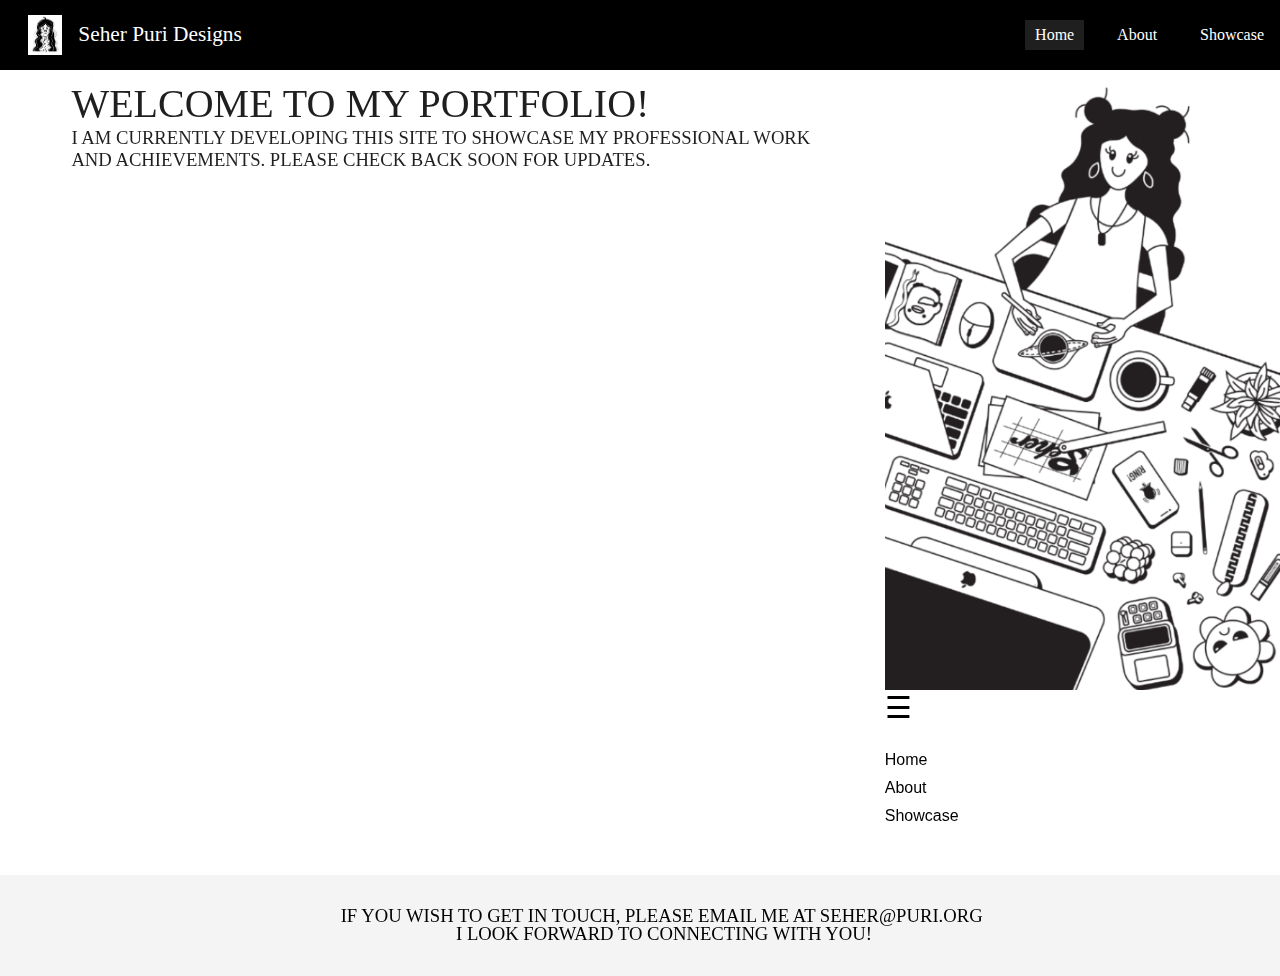
==== commit 9d9c80d8: "Update index.html" ====
--- a/index.html
+++ b/index.html
@@ -1786,6 +1786,7 @@
                                   <div class="t3iYD"><img
                                       src="Assets/images/portfolioShowcaseSelf.png"
                                       class="CENy8b" role="img"></div>
+                                <div id="menu-container"></div>
                                 </div>
                               </div>
                             </div>
@@ -1882,7 +1883,6 @@
                 </div>
               </section>
             </div>
-            <div id="menu-container"></div>
             <div class="Xpil1b xgQ6eb"></div>
             <footer jsname="yePe5c" aria-hidden="false"></footer>
           </div>
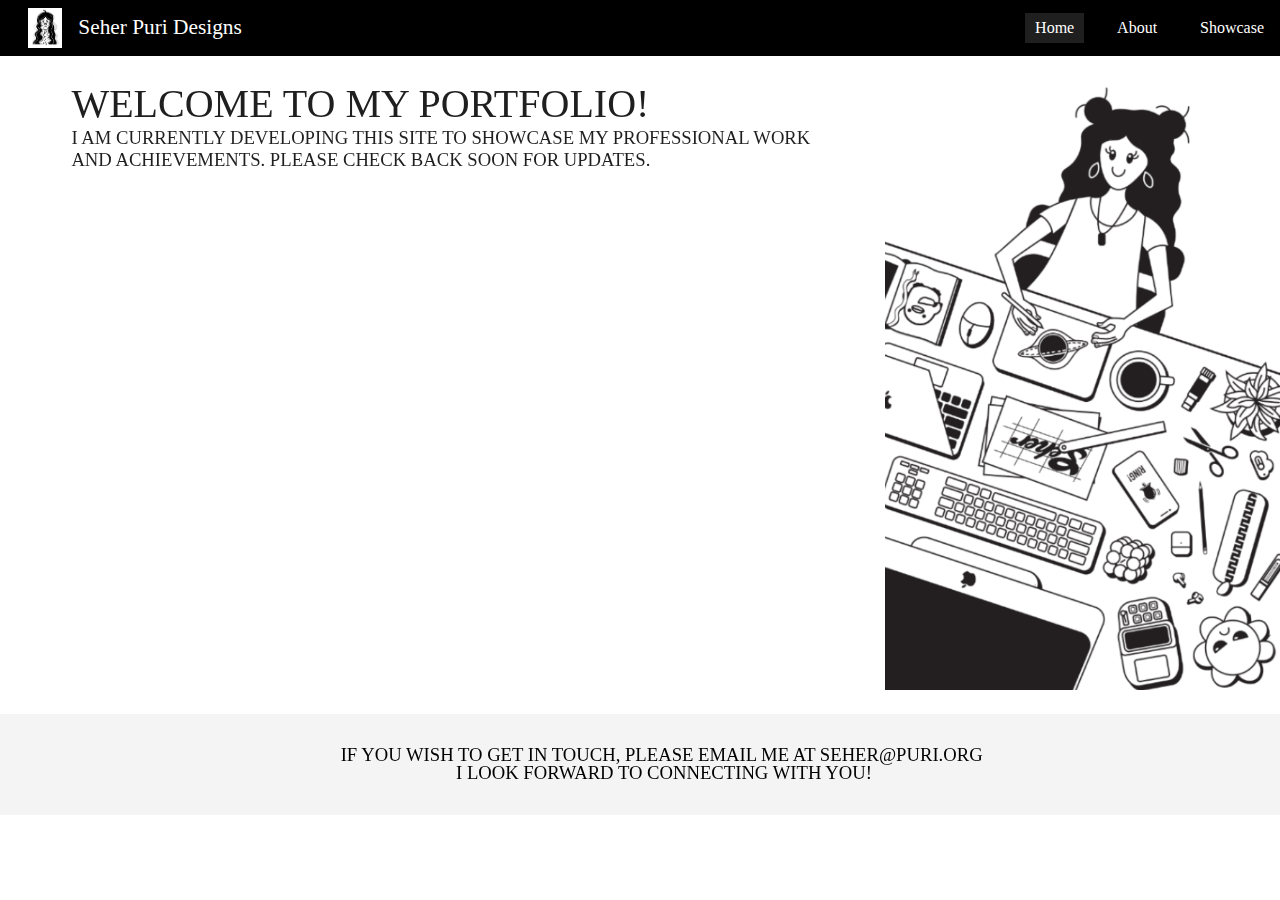
==== commit 6ed959c5: "Update index.html" ====
--- a/index.html
+++ b/index.html
@@ -4,7 +4,6 @@
   <meta charset="utf-8">
   <script nonce="">var DOCS_timing = {}; DOCS_timing['sl'] = new Date().getTime();</script>
   <script nonce="">function _DumpException(e) { throw e; }</script>
-  <script src="menu.js"></script>
   <script data-id="_gd" nonce="">window.WIZ_global_data = { "nQyAE": {} };</script>
   <script
     nonce="">_docs_flag_initialData = { "atari-emtpr": false, "atari-ebidm": true, "atari-ebids": true, "atari-eibrm": false, "atari-ectm": false, "atari-ects": false, "docs-text-elei": false, "docs-text-usc": true, "atari-bae": false, "docs-text-emtps": true, "docs-text-etsrdpn": false, "docs-text-etsrds": false, "docs-text-erdfs": false, "docs-text-endes": false, "docs-text-escpv": true, "docs-text-ecfs": false, "docs-text-ecis": false, "docs-text-eectfs": false, "docs-text-edctzs": true, "docs-text-eetxpc": false, "docs-text-eetxp": false, "docs-text-ertkmcp": true, "docs-text-ettctvs": false, "docs-text-ettts": false, "docs-text-escoubs": false, "docs-text-escivs": false, "docs-text-escitrbs": false, "docs-text-emscts": false, "docs-text-ecgvd": false, "docs-text-esbbcis": true, "docs-text-esbbcts": false, "docs-text-etccdts": false, "docs-text-etcchrs": false, "docs-text-etctrs": false, "docs-text-eltbbs": false, "docs-text-ecltts": false, "docs-text-etb": false, "docs-text-esbefr": false, "docs-text-ipi": false, "docs-etshc": false, "docs-text-tbcb": 2.0E7, "docs-efsmsdl": false, "docs-text-etof": false, "docs-text-ehlb": false, "docs-text-epa": true, "docs-text-dwit": false, "docs-text-elawp": false, "docs-eec": false, "docs-ecot": "", "docs-text-enbcr": false, "docs-sup": "", "umss": false, "docs-eldi": false, "docs-dli": false, "docs-liap": "/logImpressions", "ilcm": { "eui": "AHKXmL04zzETbN6a4yVkC2nZ6gKT31BmQuj3uWmdOve6rHyRDzWikCf91aJhLRkDQKFdBZyARju8", "je": 1, "sstu": 1723499376932144, "si": "CLHqh8G38IcDFcnczgAdP38i7Q", "gsc": null, "ei": [5703839, 5704621, 5706832, 5706836, 5707711, 5737784, 5737800, 5738513, 5738529, 5740798, 5740814, 5743108, 5743124, 5747265, 5748013, 5748029, 5752678, 5752694, 5753313, 5753329, 5754213, 5754229, 5755080, 5755096, 5758807, 5758823, 5762243, 5762259, 5764252, 5764268, 5765535, 5765551, 5766761, 5766777, 5767835, 5767851, 5773662, 5773678, 5774331, 5774347, 5774836, 5774852, 5776501, 5776517, 5784931, 5784947, 5784951, 5784967, 5791766, 5791782, 5796135, 5796151, 5796457, 5796473, 5797275, 5797291, 5798980, 5798996, 14101306, 14101502, 14101510, 14101534, 49372435, 49372443, 49375314, 49375322, 49472063, 49472071, 49622823, 49622831, 49623173, 49623181, 49643568, 49643576, 49644015, 49644023, 49769337, 49769345, 49822921, 49822929, 49823164, 49823172, 49833462, 49833470, 49842855, 49842863, 49924706, 49924714, 50221720, 50221728, 50266222, 50266230, 50273528, 50273536, 50297076, 50297084, 50297426, 50297434, 50335889, 50335897, 50360140, 50360148, 50498907, 50498915, 50529103, 50529111, 50586962, 50586970, 70971256, 70971264, 71038255, 71038263, 71079938, 71079946, 71085241, 71085249, 71185170, 71185178, 71197826, 71197834, 71238946, 71238954, 71289146, 71289154, 71346952, 71346960, 71387889, 71387897, 71429507, 71429515, 71473301, 71473309, 71478200, 71478208, 71478589, 71478597, 71528597, 71528605, 71530083, 71530091, 71532749, 71532757, 71533361, 71533377, 71544834, 71544842, 71545513, 71545521, 71546425, 71546433, 71554472, 71554480, 71560069, 71560077, 71560457, 71560465, 71561541, 71561549, 71573870, 71573878, 71592490, 71592498, 71612837, 71612845, 71614595, 71614603, 71624098, 71624114, 71631375, 71631383, 71652641, 71658040, 71658048, 71659813, 71659821, 71689860, 71689868, 71720760, 71732098, 71732106, 71798420, 71798436, 71830922, 71830930, 71897704, 71897712, 71897827, 71897835, 71924351, 71924359, 71928046, 71928054, 71960540, 71960548, 71961126, 71961134, 94327661, 94327669, 94351507, 94351515, 94353368, 94353376, 94397741, 94397749, 94399323, 94399331, 94415365, 94415373, 94420470, 94420478, 94427697, 94427705, 94428280, 94428288, 94429572, 94429580, 94434257, 94434265, 94479346, 94502654, 94502662, 94514761, 94514769, 94518793, 94518801, 94597639, 94597647, 94630911, 94641005, 94641013, 94661802, 94661810, 94670961, 94670969, 94707424, 94707432, 94738953, 94738961, 94784571, 94784579, 94887682, 94913439, 94913447, 94931531, 94931539, 94942490, 94942498, 95087176, 95087184, 95092002, 95092010, 95251262, 95251270, 95270935, 95270943, 95286373, 95286381, 99402321, 99402329], "crc": 0, "cvi": [] }, "docs-ccdil": false, "docs-eil": true, "info_params": { "token": "AHL0AtIHAHZyUPKdlfYdhPXs6K0J0HoTsw:1723499376731" }, "buildLabel": "editors.sites-viewer-frontend_20240730.02_p0", "docs-show_debug_info": false, "docs-castg": "CANARY_TYPE_NONE", "atari-jefp": "/_/view/jserror", "docs-jern": "view", "atari-rhpp": "/_/view", "docs-ecuach": false, "docs-cclt": 2033, "docs-ecci": true, "docs-esi": false, "docs-efypr": true, "docs-eyprp": true }; _docs_flag_cek = null; if (window['DOCS_timing']) { DOCS_timing['ifdld'] = new Date().getTime(); }</script>
@@ -1544,6 +1543,7 @@
               <div class="BbxBP GBy4H K5Zlne" jsname="WA9qLc" jscontroller="RQOkef"
                 jsaction="rcuQ6b:JdcaS;MxH79b:JdcaS;VbOlFf:ywL4Jf;FaOgy:ywL4Jf; keydown:Hq2uPe; wheel:Ut4Ahc;"
                 data-top-navigation="true" data-is-preview="false">
+                <div id="menu-container" style="background-color: black; position: fixed;"></div>
                 <div class="DXsoRd YTv4We Mz8gvb YSH9J" style="background-color:rgb(0, 0, 0);" role="button"
                   tabindex="0" jsaction="click:LUvzV" jsname="z4Tpl" id="s9iPrd" aria-haspopup="true"
                   aria-controls="yuynLe" aria-expanded="false" title="Show sidebar"><svg class="wFCWne"
@@ -1786,7 +1786,6 @@
                                   <div class="t3iYD"><img
                                       src="Assets/images/portfolioShowcaseSelf.png"
                                       class="CENy8b" role="img"></div>
-                                <div id="menu-container"></div>
                                 </div>
                               </div>
                             </div>
@@ -1893,6 +1892,7 @@
     </div>
   </div>
   <div jscontroller="YV8yqd" jsaction="rcuQ6b:npT2md"></div>
+  <script src="menu.js"></script>
 </body>
 
 </html>
--- a/global.css
+++ b/global.css
@@ -39386,23 +39386,25 @@
     display: block; /* Show when active */
 }
 
-ul {
+.nav-menu ul {
     list-style: none;
     padding: 0;
-}
-
-ul li {
+    margin-top: 56px;
+    padding-right: 30px;
+}
+
+.nav-menu.active ul li {
     margin: 10px 0;
 }
 
-ul li a {
+.nav-menu.active ul li a {
     text-decoration: none;
-    color: black;
+    color: white;
 }
 
 @media (min-width: 768px) {
     .nav-menu {
-        display: flex; /* Display the menu in a row on larger screens */
+        display: none;
     }
 }
 
